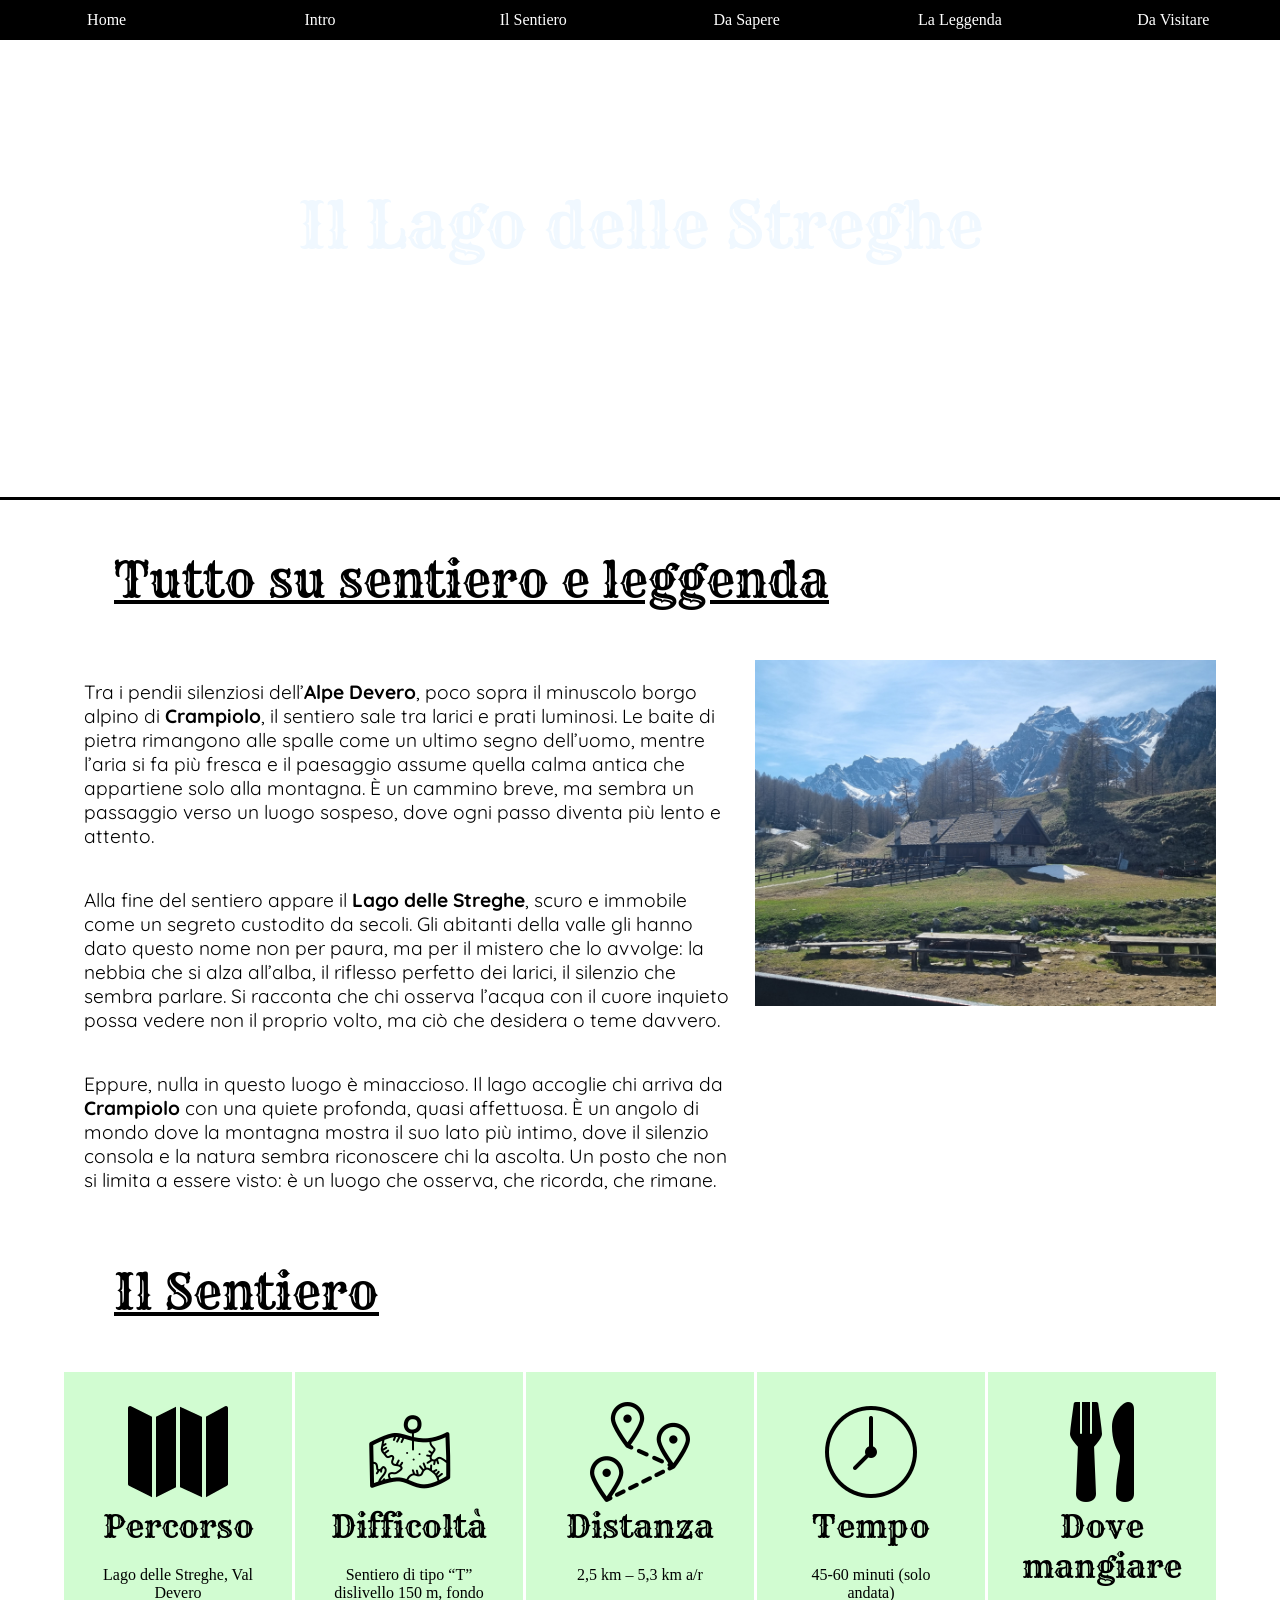
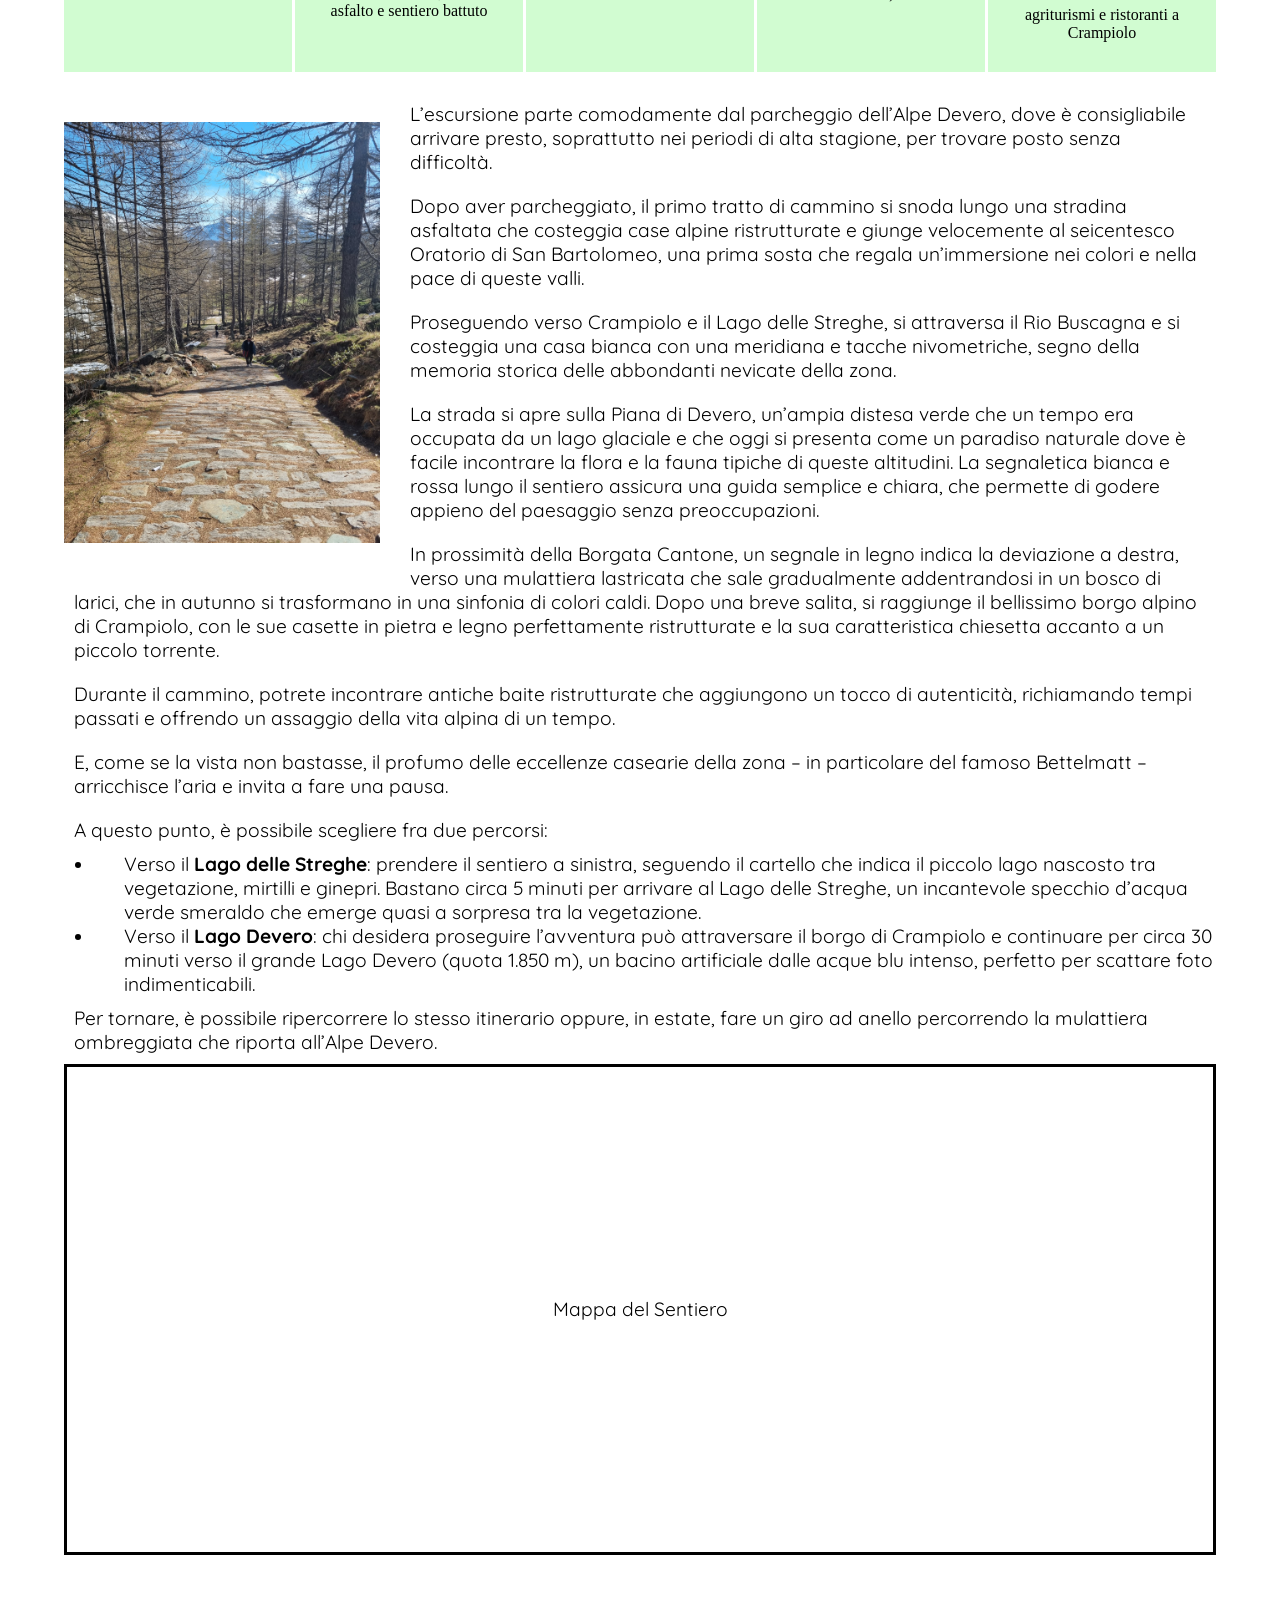
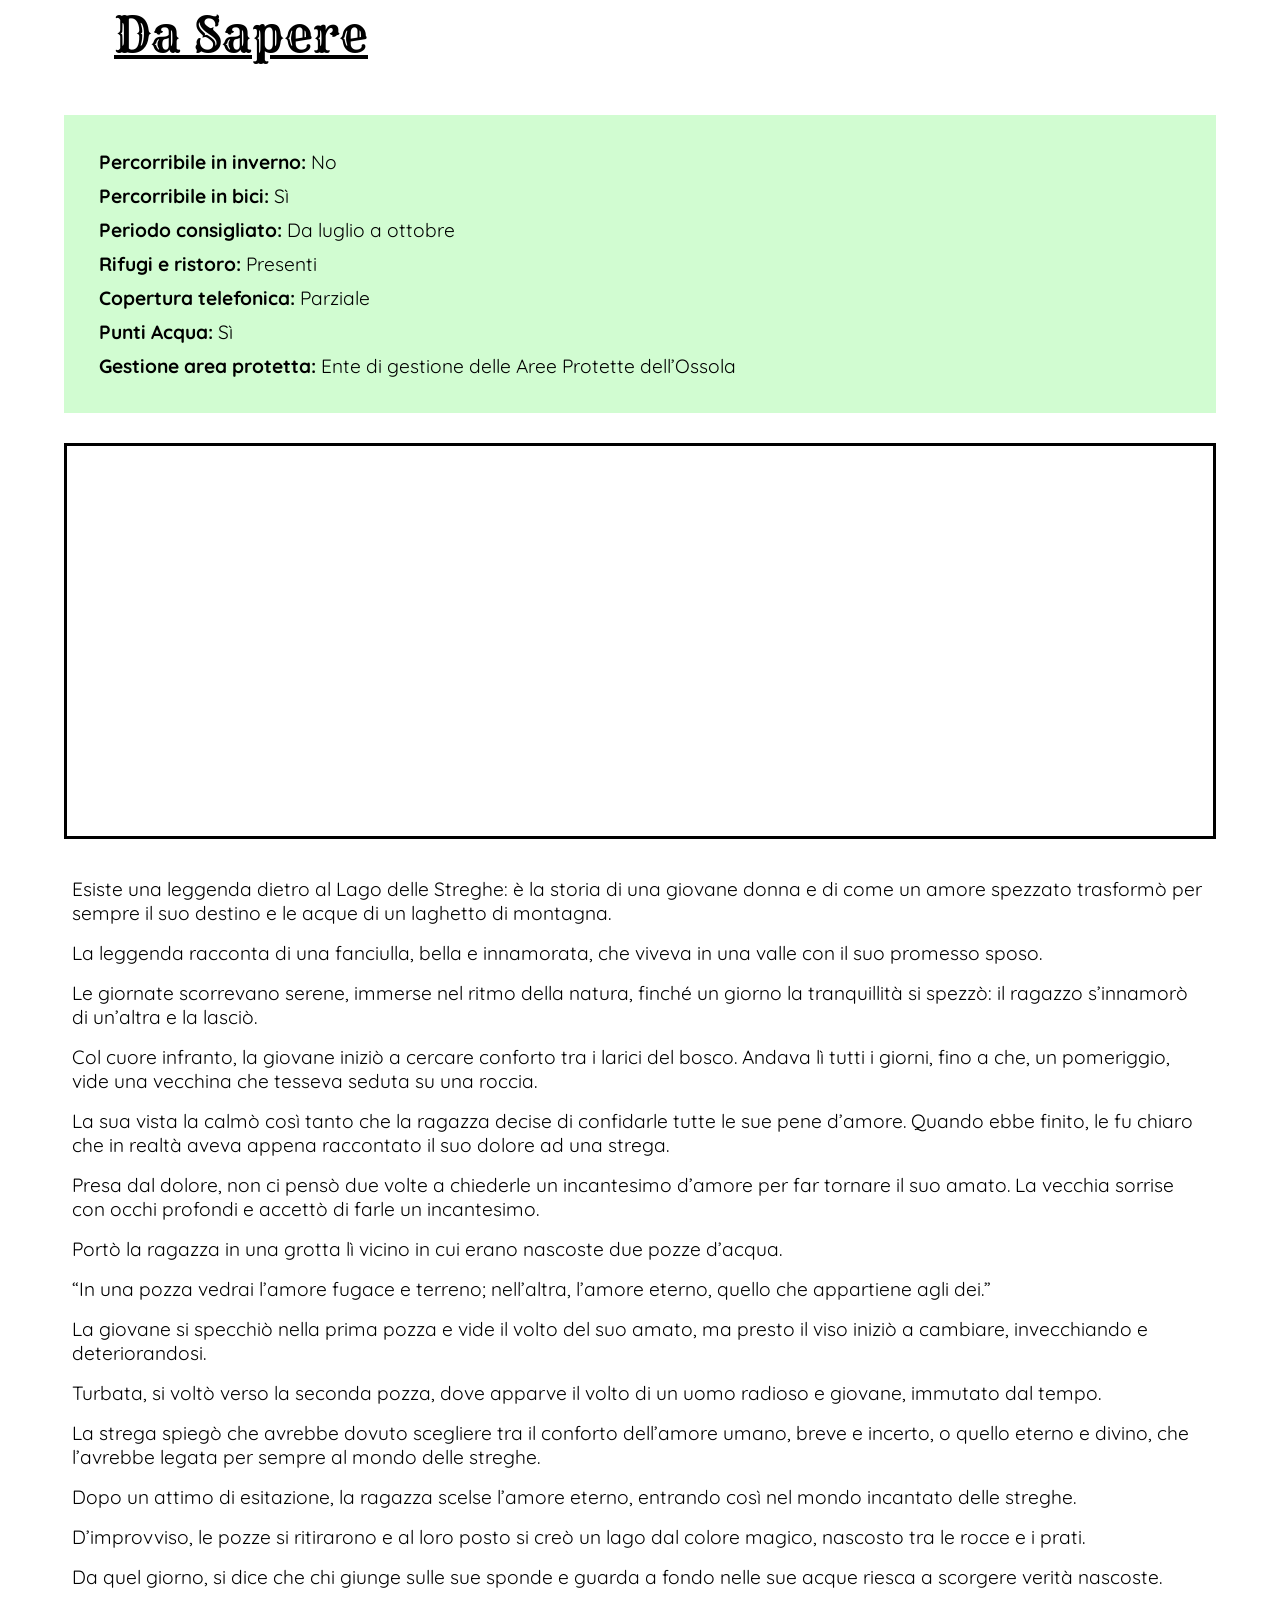
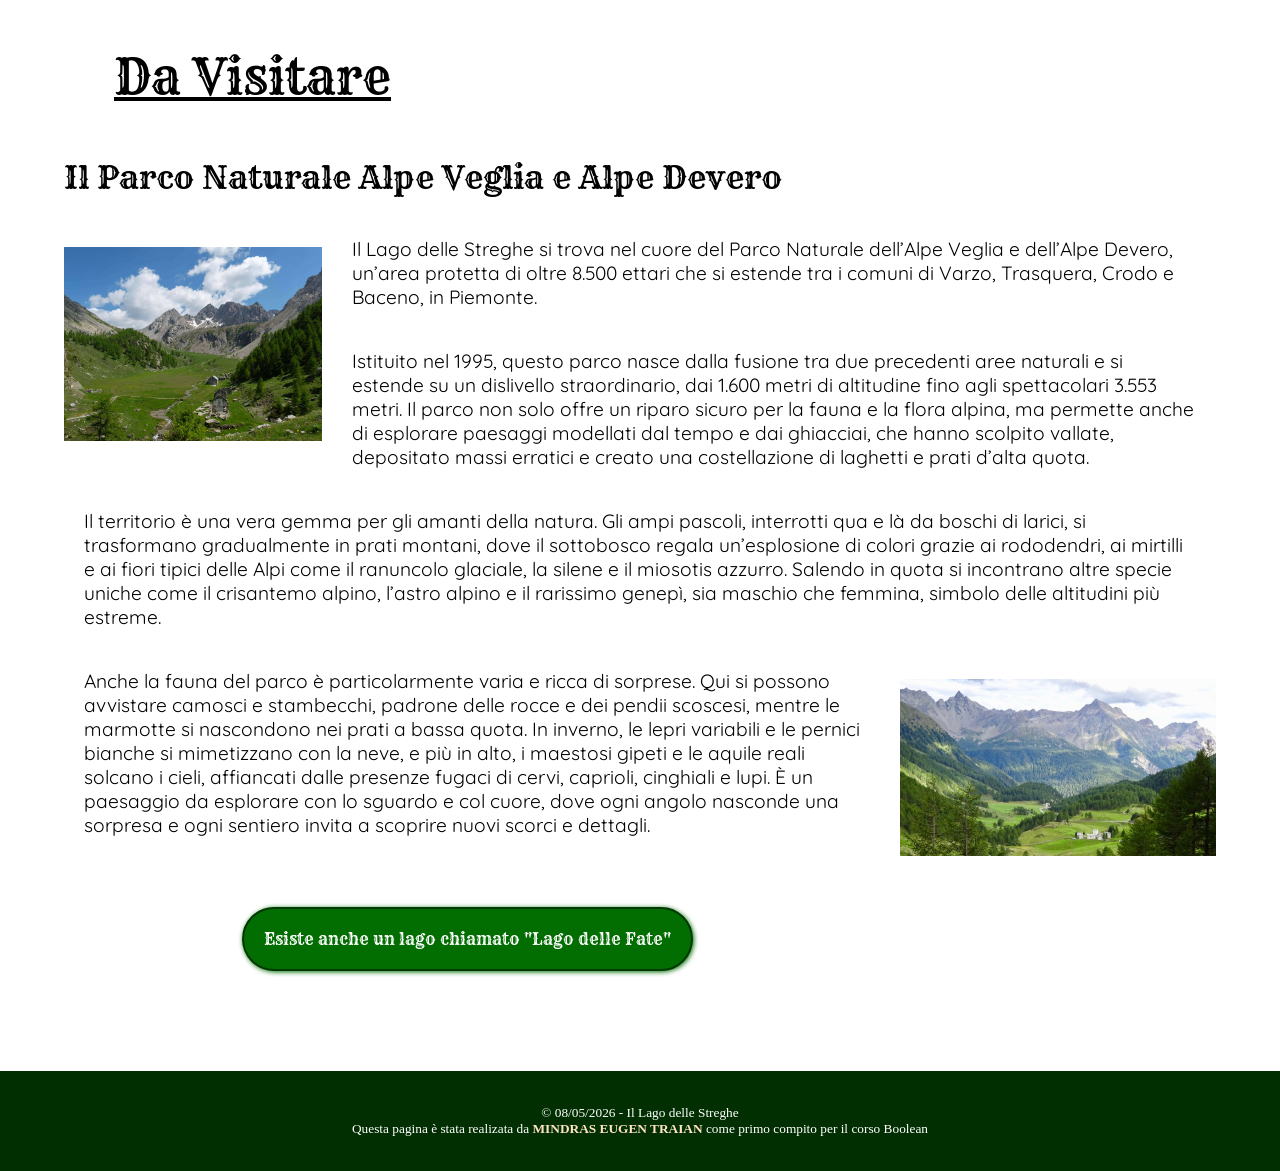
==== index.html @ 869e5468 "First.assigment.Boolean.course" ====
<!DOCTYPE html>
<html lang="en">
<head>
    <meta charset="UTF-8">
    <meta name="viewport" content="width=device-width, initial-scale=1.0">
    <meta http-equiv="X-UA-Compatible" content="IE=edge">
    <title>Il Lago delle Streghe</title>
    <link rel="stylesheet" href="./src/css/index.css">
</head>
<body>
    <header>
        <nav>
            <ul class="nav-list">
                <li><a href="#Home">Home</a></li>
                <li><a href="#Intro">Intro</a></li>
                <li><a href="#IlSentiero">Il Sentiero</a></li>
                <li><a href="#DaSapere">Da Sapere</a></li>
                <li><a href="#LaLeggenda">La Leggenda</a></li>
                <li><a href="#DaVisitare">Da Visitare</a></li>
            </ul>
        </nav>
        <article id="Home">
            <h1>Il Lago delle Streghe</h1>
        </article>
    </header>
    
    <main>

        <section id="Intro">
            <h2>Tutto su sentiero e leggenda</h2>
            <article>
                <span id="img-crampiolo">
                    <img src="./assets/img/20260426_163215.jpg" alt="Crampiolo" name="Crampiolo" class="crampiolo">
                </span>

                <p class="intro-text">
                    Tra i pendii silenziosi dell’<b>Alpe Devero</b>, poco sopra il minuscolo borgo alpino di <b>Crampiolo</b>, il sentiero sale tra larici e prati luminosi. Le baite di pietra rimangono alle spalle come un ultimo segno 
                    dell’uomo, mentre l’aria si fa più fresca e il paesaggio assume quella calma antica che appartiene solo alla 
                    montagna. È un cammino breve, ma sembra un passaggio verso un luogo sospeso, dove ogni passo diventa più lento 
                    e attento.
                </p>

                <p class="intro-text">
                    Alla fine del sentiero appare il <strong>Lago delle Streghe</strong>, scuro e immobile come un segreto custodito 
                    da secoli. Gli abitanti della valle gli hanno dato questo nome non per paura, ma per il mistero che lo avvolge: 
                    la nebbia che si alza all’alba, il riflesso perfetto dei larici, il silenzio che sembra parlare. Si racconta che 
                    chi osserva l’acqua con il cuore inquieto possa vedere non il proprio volto, ma ciò che desidera o teme davvero.
                </p>

                <p class="intro-text">
                    Eppure, nulla in questo luogo è minaccioso. Il lago accoglie chi arriva da <b>Crampiolo</b> con una quiete profonda, 
                    quasi affettuosa. È un angolo di mondo dove la montagna mostra il suo lato più intimo, dove il silenzio consola e 
                    la natura sembra riconoscere chi la ascolta. Un posto che non si limita a essere visto: è un luogo che osserva, 
                    che ricorda, che rimane.
                </p>
                
            </article>
        </section>

        <section id="IlSentiero">
            <h2>Il Sentiero</h2>
            <span id="icons">
                <div class="icons-container">
                    <img src="./assets/img/icons8-paper-map-100.png" alt="Sentiero">
                    <h3>Percorso</h3>
                    <p>Lago delle Streghe, Val Devero</p>
                </div>
                <div class="icons-container">
                    <img src="./assets/img/icons8-dist-map-100.png" alt="Sentiero">
                    <h3>Difficoltà</h3>
                    <p>Sentiero di tipo “T” dislivello 150 m, fondo asfalto e sentiero battuto</p>
                </div>
                <div class="icons-container">
                    <img src="./assets/img/icons8-distance-100.png" alt="Sentiero">
                    <h3>Distanza</h3>
                    <p>2,5 km – 5,3 km a/r</p>
                </div>
                <div class="icons-container">
                    <img src="./assets/img/icons8-clock-100.png" alt="Sentiero">
                    <h3>Tempo</h3>
                    <p>45-60 minuti (solo andata)</p>
                </div>
                <div class="icons-container">
                    <img src="./assets/img/icons8-dining-room-100.png" alt="Sentiero">
                    <h3>Dove mangiare</h3>
                    <p>agriturismi e ristoranti a Crampiolo</p>
                </div>
            </span>

            <span id="img-sentiero">
                <img src="./assets/img/20260426_165208.jpg" alt="Sentiero" name="Sentiero" class="sentiero">
            </span>

            <p class="IlSentiero-text">
                L’escursione parte comodamente dal parcheggio dell’Alpe Devero, dove è consigliabile arrivare presto,
                soprattutto nei periodi di alta stagione, per trovare posto senza difficoltà.
            </p>

            <p class="IlSentiero-text">
                Dopo aver parcheggiato, il primo tratto di cammino si snoda lungo una stradina asfaltata che costeggia
                case alpine ristrutturate e giunge velocemente al seicentesco Oratorio di San Bartolomeo, una prima sosta
                che regala un’immersione nei colori e nella pace di queste valli.
            </p>

            <p class="IlSentiero-text">
                Proseguendo verso Crampiolo e il Lago delle Streghe, si attraversa il Rio Buscagna e si costeggia una casa
                bianca con una meridiana e tacche nivometriche, segno della memoria storica delle abbondanti nevicate della zona.
            </p>

            <p class="IlSentiero-text">
                La strada si apre sulla Piana di Devero, un’ampia distesa verde che un tempo era occupata da un lago glaciale
                e che oggi si presenta come un paradiso naturale dove è facile incontrare la flora e la fauna tipiche di queste
                altitudini. La segnaletica bianca e rossa lungo il sentiero assicura una guida semplice e chiara, che permette
                di godere appieno del paesaggio senza preoccupazioni.
            </p>

            <p class="IlSentiero-text">
                In prossimità della Borgata Cantone, un segnale in legno indica la deviazione a destra, verso una mulattiera
                lastricata che sale gradualmente addentrandosi in un bosco di larici, che in autunno si trasformano in una
                sinfonia di colori caldi. Dopo una breve salita, si raggiunge il bellissimo borgo alpino di Crampiolo, con le
                sue casette in pietra e legno perfettamente ristrutturate e la sua caratteristica chiesetta accanto a un piccolo
                torrente.
            </p>

            <p class="IlSentiero-text">
                Durante il cammino, potrete incontrare antiche baite ristrutturate che aggiungono un tocco di autenticità,
                richiamando tempi passati e offrendo un assaggio della vita alpina di un tempo.
            </p>

            <p class="IlSentiero-text">
                E, come se la vista non bastasse, il profumo delle eccellenze casearie della zona – in particolare del famoso
                Bettelmatt – arricchisce l’aria e invita a fare una pausa.
            </p>

            <p class="IlSentiero-text">
                A questo punto, è possibile scegliere fra due percorsi:
            </p>

            <ul class="direction">
                <li class="direction">Verso il <strong>Lago delle Streghe</strong>: prendere il sentiero a sinistra, seguendo il cartello che indica il piccolo lago nascosto tra vegetazione, mirtilli e ginepri. Bastano circa 5 minuti per arrivare al Lago delle Streghe, un incantevole specchio d’acqua verde smeraldo che emerge quasi a sorpresa tra la vegetazione.</li>
                <li class="direction">Verso il <strong>Lago Devero</strong>: chi desidera proseguire l’avventura può attraversare il borgo di Crampiolo e continuare per circa 30 minuti verso il grande Lago Devero (quota 1.850 m), un bacino artificiale dalle acque blu intenso, perfetto per scattare foto indimenticabili.</li>
            </ul>

            <p class="IlSentiero-text">
                Per tornare, è possibile ripercorrere lo stesso itinerario oppure, in estate, fare un giro ad anello percorrendo la mulattiera ombreggiata che riporta all’Alpe Devero.
            </p>

            <article id="mappa-sentiero">
                <p class="mappa__sentiero">Mappa del Sentiero</p>
            </article>

        </section>

        <section id="DaSapere">
            <h2>Da Sapere</h2>
            <span class="DaSapere">
                <ul class="DaSapere-list">
                    <li class="DaSapere-item"><b>Percorribile in inverno:</b> No</li>
                    <li class="DaSapere-item"><b>Percorribile in bici:</b> Sì</li>
                    <li class="DaSapere-item"><b>Periodo consigliato:</b> Da luglio a ottobre</li>
                    <li class="DaSapere-item"><b>Rifugi e ristoro:</b> Presenti </li>
                    <li class="DaSapere-item"><b>Copertura telefonica:</b> Parziale</li>
                    <li class="DaSapere-item"><b>Punti Acqua:</b> Sì</li>
                    <li class="DaSapere-item"><b>Gestione area protetta:</b> Ente di gestione delle Aree Protette dell’Ossola</li>
                </ul>
            </span>
        </section>

        <section id="LaLeggenda">
            <h2 class="LaLeggenda">La Leggenda del Lago delle Streghe</h2>
        </section>

        <section class="LaLeggenda-text">
            <p class="LaLeggenda-text">
                Esiste una leggenda dietro al Lago delle Streghe: è la storia di una giovane donna e di come un amore spezzato trasformò per sempre il suo destino e le acque di un laghetto di montagna.
            </p>
            <p class="LaLeggenda-text">
                La leggenda racconta di una fanciulla, bella e innamorata, che viveva in una valle con il suo promesso sposo.
            </p>
            <p class="LaLeggenda-text">
                Le giornate scorrevano serene, immerse nel ritmo della natura, finché un giorno la tranquillità si spezzò: il ragazzo s’innamorò di un’altra e la lasciò.
            </p>
            <p class="LaLeggenda-text">
                Col cuore infranto, la giovane iniziò a cercare conforto tra i larici del bosco. Andava lì tutti i giorni, fino a che, un pomeriggio, vide una vecchina che tesseva seduta su una roccia.
            </p>
            <p class="LaLeggenda-text">
                La sua vista la calmò così tanto che la ragazza decise di confidarle tutte le sue pene d’amore. Quando ebbe finito, le fu chiaro che in realtà aveva appena raccontato il suo dolore ad una strega.
            </p>
            <p class="LaLeggenda-text">
                Presa dal dolore, non ci pensò due volte a chiederle un incantesimo d’amore per far tornare il suo amato. La vecchia sorrise con occhi profondi e accettò di farle un incantesimo.
            </p>
            <p class="LaLeggenda-text">
                Portò la ragazza in una grotta lì vicino in cui erano nascoste due pozze d’acqua.
            </p>
            <p class="LaLeggenda-text">
                “In una pozza vedrai l’amore fugace e terreno; nell’altra, l’amore eterno, quello che appartiene agli dei.”

            </p>
            <p class="LaLeggenda-text">
                La giovane si specchiò nella prima pozza e vide il volto del suo amato, ma presto il viso iniziò a cambiare, invecchiando e deteriorandosi.
            </p>
            <p class="LaLeggenda-text">
                Turbata, si voltò verso la seconda pozza, dove apparve il volto di un uomo radioso e giovane, immutato dal tempo.
            </p>
            <p class="LaLeggenda-text">
                La strega spiegò che avrebbe dovuto scegliere tra il conforto dell’amore umano, breve e incerto, o quello eterno e divino, che l’avrebbe legata per sempre al mondo delle streghe.
            </p>
            <p class="LaLeggenda-text">
                Dopo un attimo di esitazione, la ragazza scelse l’amore eterno, entrando così nel mondo incantato delle streghe.
            </p>
            <p class="LaLeggenda-text">
                D’improvviso, le pozze si ritirarono e al loro posto si creò un lago dal colore magico, nascosto tra le rocce e i prati.
            </p>
            <p class="LaLeggenda-text">
                Da quel giorno, si dice che chi giunge sulle sue sponde e guarda a fondo nelle sue acque riesca a scorgere verità nascoste.
            </p>
        </section>

        <section id="DaVisitare">
            <h2>Da Visitare</h2>
            <h3>Il Parco Naturale Alpe Veglia e Alpe Devero</h3>
            <span  id="img-PNAV">
                <img src="./assets/img/CDJ-Valle-Maira-2024_Photo-Etape5-1-uai-1706x1280.jpg" alt="Parco Naturale Alpe Veglia" class="alpeveglia">
            </span>
            <p class="DaVisitare-text">
                Il Lago delle Streghe si trova nel cuore del Parco Naturale dell’Alpe Veglia e dell’Alpe Devero, un’area protetta di oltre 8.500 ettari che si estende tra i comuni di Varzo, Trasquera, Crodo e Baceno, in Piemonte. 
            </p>
            <p class="DaVisitare-text">
                Istituito nel 1995, questo parco nasce dalla fusione tra due precedenti aree naturali e si estende su un dislivello straordinario, dai 1.600 metri di altitudine fino agli spettacolari 3.553 metri. Il parco non solo offre un riparo sicuro per la fauna e la flora alpina, ma permette anche di esplorare paesaggi modellati dal tempo e dai ghiacciai, che hanno scolpito vallate, depositato massi erratici e creato una costellazione di laghetti e prati d’alta quota.
            </p>
            <p class="DaVisitare-text">
                Il territorio è una vera gemma per gli amanti della natura. Gli ampi pascoli, interrotti qua e là da boschi di larici, si trasformano gradualmente in prati montani, dove il sottobosco regala un’esplosione di colori grazie ai rododendri, ai mirtilli e ai fiori tipici delle Alpi come il ranuncolo glaciale, la silene e il miosotis azzurro. Salendo in quota si incontrano altre specie uniche come il crisantemo alpino, l’astro alpino e il rarissimo genepì, sia maschio che femmina, simbolo delle altitudini più estreme.
            </p>
            
            <span  id="img-PNAD">
                <img src="./assets/img/screenshot-2024-04-17-alle-17.58.29.png" alt="Parco Naturale Alpe Devero" class="alpedevero">
            </span>
            

            <p class="DaVisitare-text">
                Anche la fauna del parco è particolarmente varia e ricca di sorprese. Qui si possono avvistare camosci e stambecchi, padrone delle rocce e dei pendii scoscesi, mentre le marmotte si nascondono nei prati a bassa quota. In inverno, le lepri variabili e le pernici bianche si mimetizzano con la neve, e più in alto, i maestosi gipeti e le aquile reali solcano i cieli, affiancati dalle presenze fugaci di cervi, caprioli, cinghiali e lupi. È un paesaggio da esplorare con lo sguardo e col cuore, dove ogni angolo nasconde una sorpresa e ogni sentiero invita a scoprire nuovi scorci e dettagli.
            </p>

        </section>

        <article id="lagodellefate">
            <a href="./src/html/LagodelleFate.html" class="link_lagodellefate">Esiste anche un lago chiamato "Lago delle Fate"</a>
        </article>

    </main>

    <footer>
        <small>
            <p>© 08/05/2026 - Il Lago delle Streghe</p>
            <p>Questa pagina è stata realizata da <name>MINDRAS EUGEN TRAIAN</name> come primo compito per il corso Boolean</p>
        </small>
    </footer>

</body>
</html>
---- src/css/index.css ----
@charset "UTF-8";

@import url('https://fonts.googleapis.com/css2?family=Quicksand&family=Rye&family=Vollkorn:ital@0;1&display=swap');


*{
    box-sizing: border-box;
    margin:0;
    padding:0;
}



/* HEADER */


header{
    width: 100%;
    height: 500px;
    background-image: url("https://img.fotocommunity.com/alpe-devero-il-lago-delle-streghe-65bb159e-7246-434e-b939-e069057396de.jpg?height=1080");
    background-size: cover;
    background-repeat: no-repeat;
    background-position: 0px -400px;
    background-attachment: fixed;
    border-bottom: 3px solid black;
}

nav{
    position: fixed;
    top:0;
    left:0;
    width:100%;
    padding: 0px;
    margin: 0;
    display: flex;
    align-items: center;
    justify-content:space-around;
}

.nav-list{
    display: flex;
    list-style: none;
    margin: 0;
    padding: 0;
    width: 100%;
}

nav .nav-list li{
    flex: 1 1 0%;
}

nav .nav-list li a{
    display: block;
    background-color: black;
    text-decoration: none;
    color: white;
    display: flex;
    align-items: center;
    justify-content: center;
    height: 40px;
}

h1{
    text-align:center;
    color:aliceblue;
    line-height: 450px;
    font-family: rye, cursive;
    font-size: 4em;
    font-weight: 400;
}

/* MAIN */

main{
    width: 90%;
    text-align:center;
    margin: 0 auto;
}

h2{
    padding: 50px;
    font-family: rye, cursive;
    font-size:3em;
    font-weight: 400;
    text-decoration: underline;
    text-align: left;
}

#img-crampiolo{
    width: 40%;
    float: right;
}

.crampiolo{
    width: 100%;
    height: auto;
}

.intro-text{
    width: 60%;
    text-align: left;
    font-family: quicksand, sans-serif;
    font-size: 1.2em;
    padding: 20px;
}

span#icons{
    padding-bottom: 20px;
    display: flex;
    justify-content: space-around;
    gap: 3px;
}

.icons-container{
    margin: 0;
    padding: 30px;
    flex: 1 1 0%;
    background-color:rgba(163, 248, 163, 0.493);
}

span#icons .icons-container h3{
    text-align: center;
}

.IlSentiero-text{
    text-align: left;
    font-family: quicksand, sans-serif;
    font-size: 1.2em;
    padding: 10px;
}

span#img-sentiero{
    width: 30%;
    margin: 0;
    padding:30px;
    padding-left: 0;
    float: left;
}

img.sentiero{
    width: 100%;
    height: auto;
}

.direction{
    text-align: left;
    font-family: quicksand, sans-serif;
    font-size: 1.2rem;
    padding-left: 30px;
}



article#mappa-sentiero{
    margin: 0;
    padding: 0;
    background-image: url("../../assets/img/sentiero-lago1536x695.jpg");
    padding:20% 0;
    background-size: contain;
    background-repeat: no-repeat;
    background-position: center;
    background-attachment: fixed;
    border: 3px solid black;
}

p.mappa__sentiero{
    display:flex;
    justify-content: center;
    font-family: quicksand, sans-serif;
    font-size: 1.2em;
    margin: 0;
    padding: 0;
}

section#DaSapere span ul{
    padding: 30px;
    text-align: left;
    font-family: quicksand, sans-serif;
    font-size: 1.2em;
    text-decoration: none;
    background-color:rgba(163, 248, 163, 0.493);
}

li.DaSapere-item{
    text-decoration: none;
    list-style: none;
    padding: 5px;
}

section#LaLeggenda{
    background-image: url("https://archaeus.it/wp-content/uploads/2023/09/Strega-di-Bell.jpg");
    padding:10% 0;
    background-size: contain;
    background-repeat: no-repeat;
    background-position: center;
    background-attachment: fixed;
    border: 3px solid black;
    margin-top: 30px;
    margin-bottom: 30px;
}

h2.LaLeggenda{
    text-align: center;
    color: white;
    font-family: rye, cursive;
    font-size: 3em;
    font-weight: 400;
}

p.LaLeggenda-text{
    text-align: left;
    font-family: quicksand, sans-serif;
    font-size: 1.2em;
    padding: 8px;
}

h3{
    text-align: left;
    color: black;
    font-family: rye, cursive;
    font-size: 2em;
    font-weight: 400;
    padding-bottom: 20px;
}

#img-PNAV{
    width: 25%;
    float: left;
    padding: 30px;
    padding-left: 0;
}

.alpeveglia{
    width: 100%;
    height: auto;
}

#img-PNAD{
    width: 30%;
    float: right;
    padding: 30px;
    padding-right: 0;
}

.alpedevero{
    width: 100%;
    height: auto;
}

.DaVisitare-text{
    text-align: left;
    font-family: quicksand, sans-serif;
    font-size: 1.2em;
    padding: 20px;
}

a.link_lagodellefate{
    text-decoration: none;
    color: white;
    border: 2px solid rgb(2, 57, 2);
    padding: 20px;
    background-color:rgb(2, 110, 2); 
    border-radius: 999999px;
    font-family: rye, cursive;
    font-size: 1em;
    box-shadow: 1px 1px 5px rgb(2, 110, 2);
}

#lagodellefate{
    display: flex;
    justify-content: center;
    padding: 50px 0 100px 0;
}


/* FOOTER */

footer{
    text-align: center;
    display: flex;
    align-items: center;
    justify-content: center;
    width:100%;
    height: 100px;
    background-color: rgb(1, 47, 1);
    color: white;
}

name{
    font-weight: bold;
    color:bisque;
}
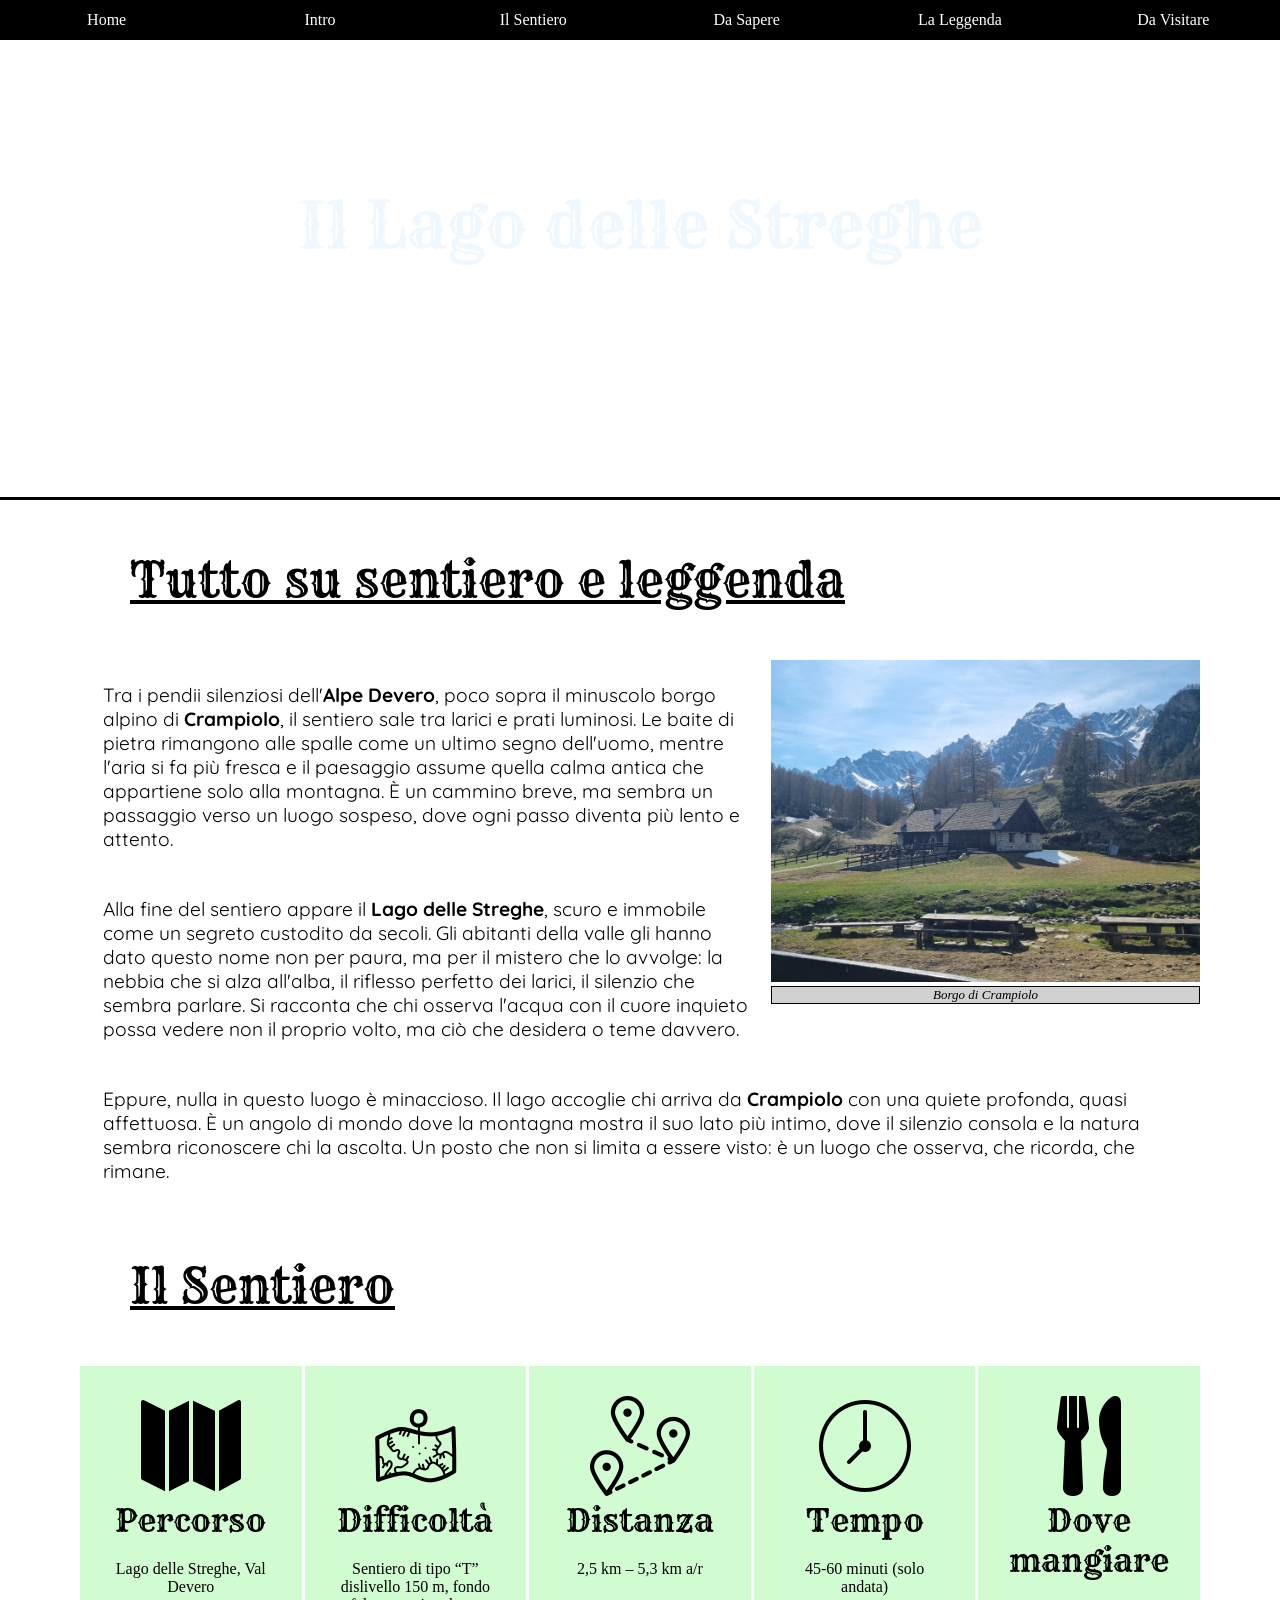
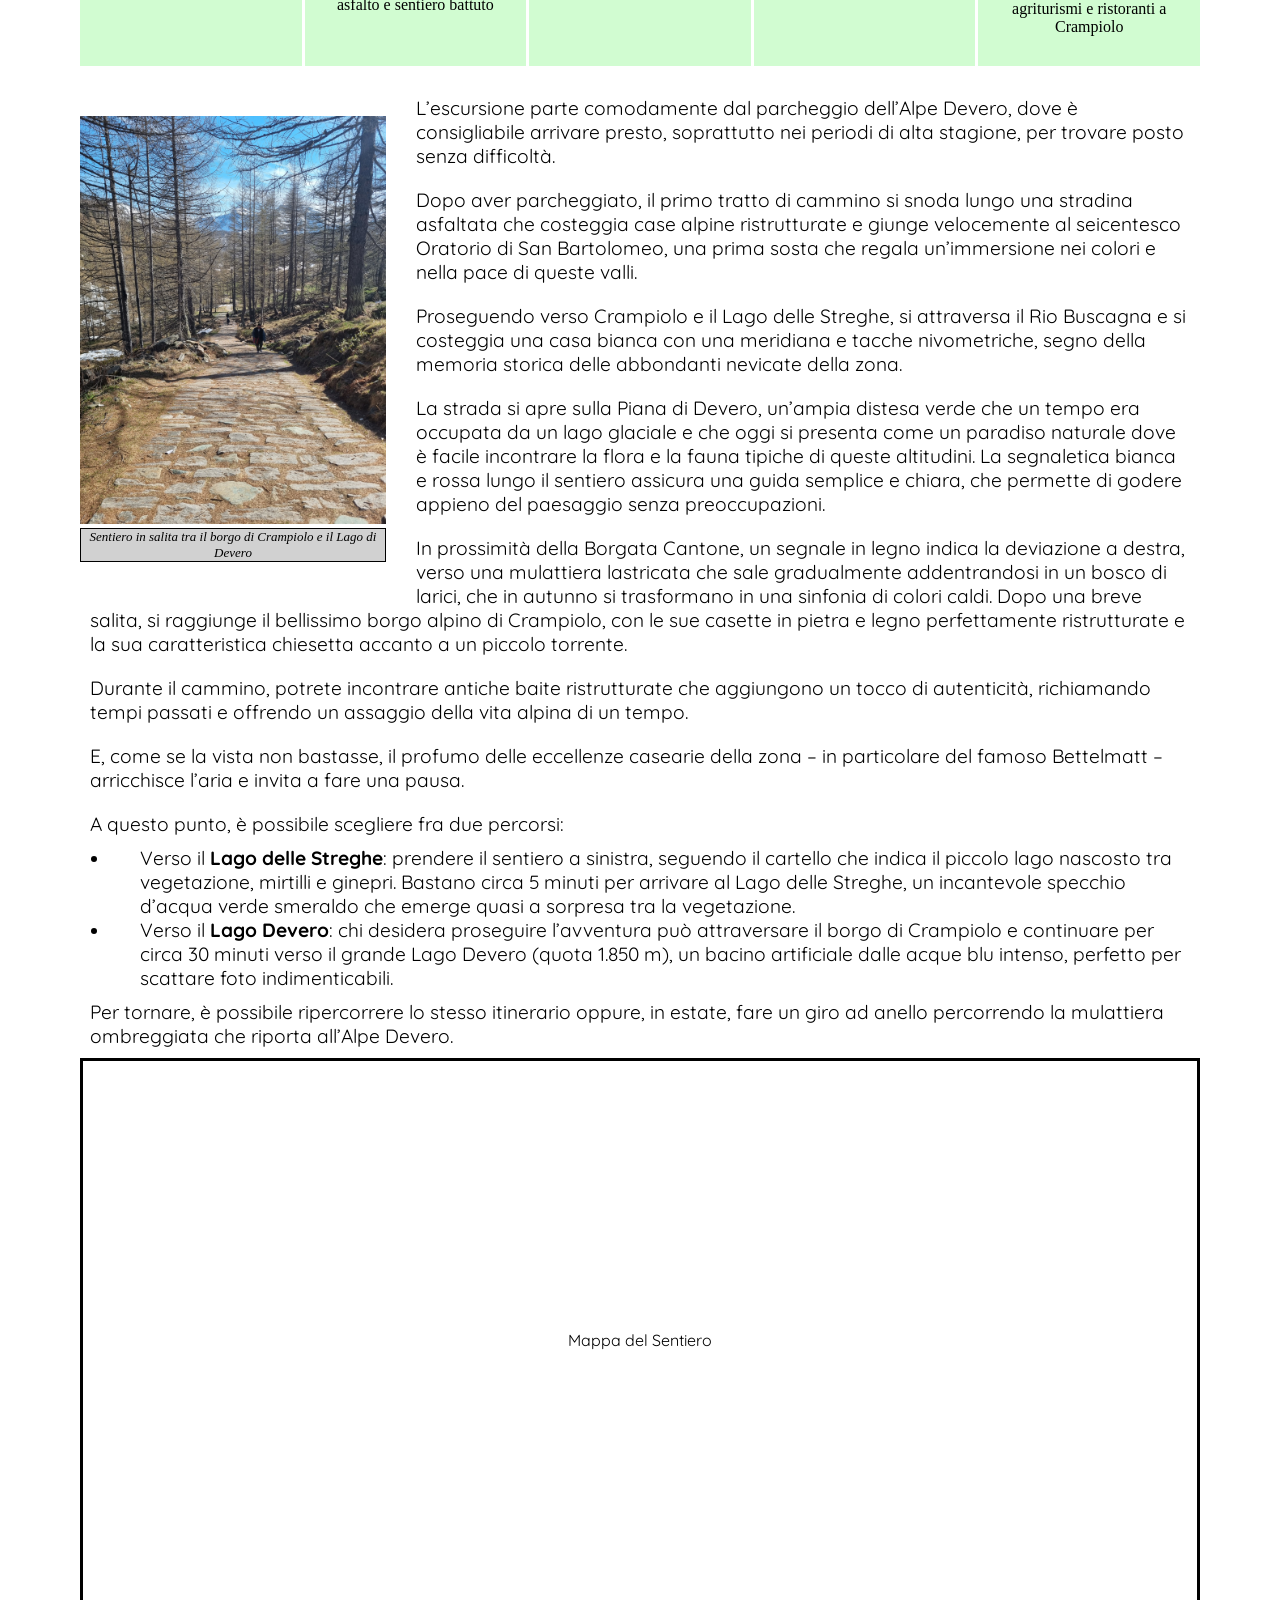
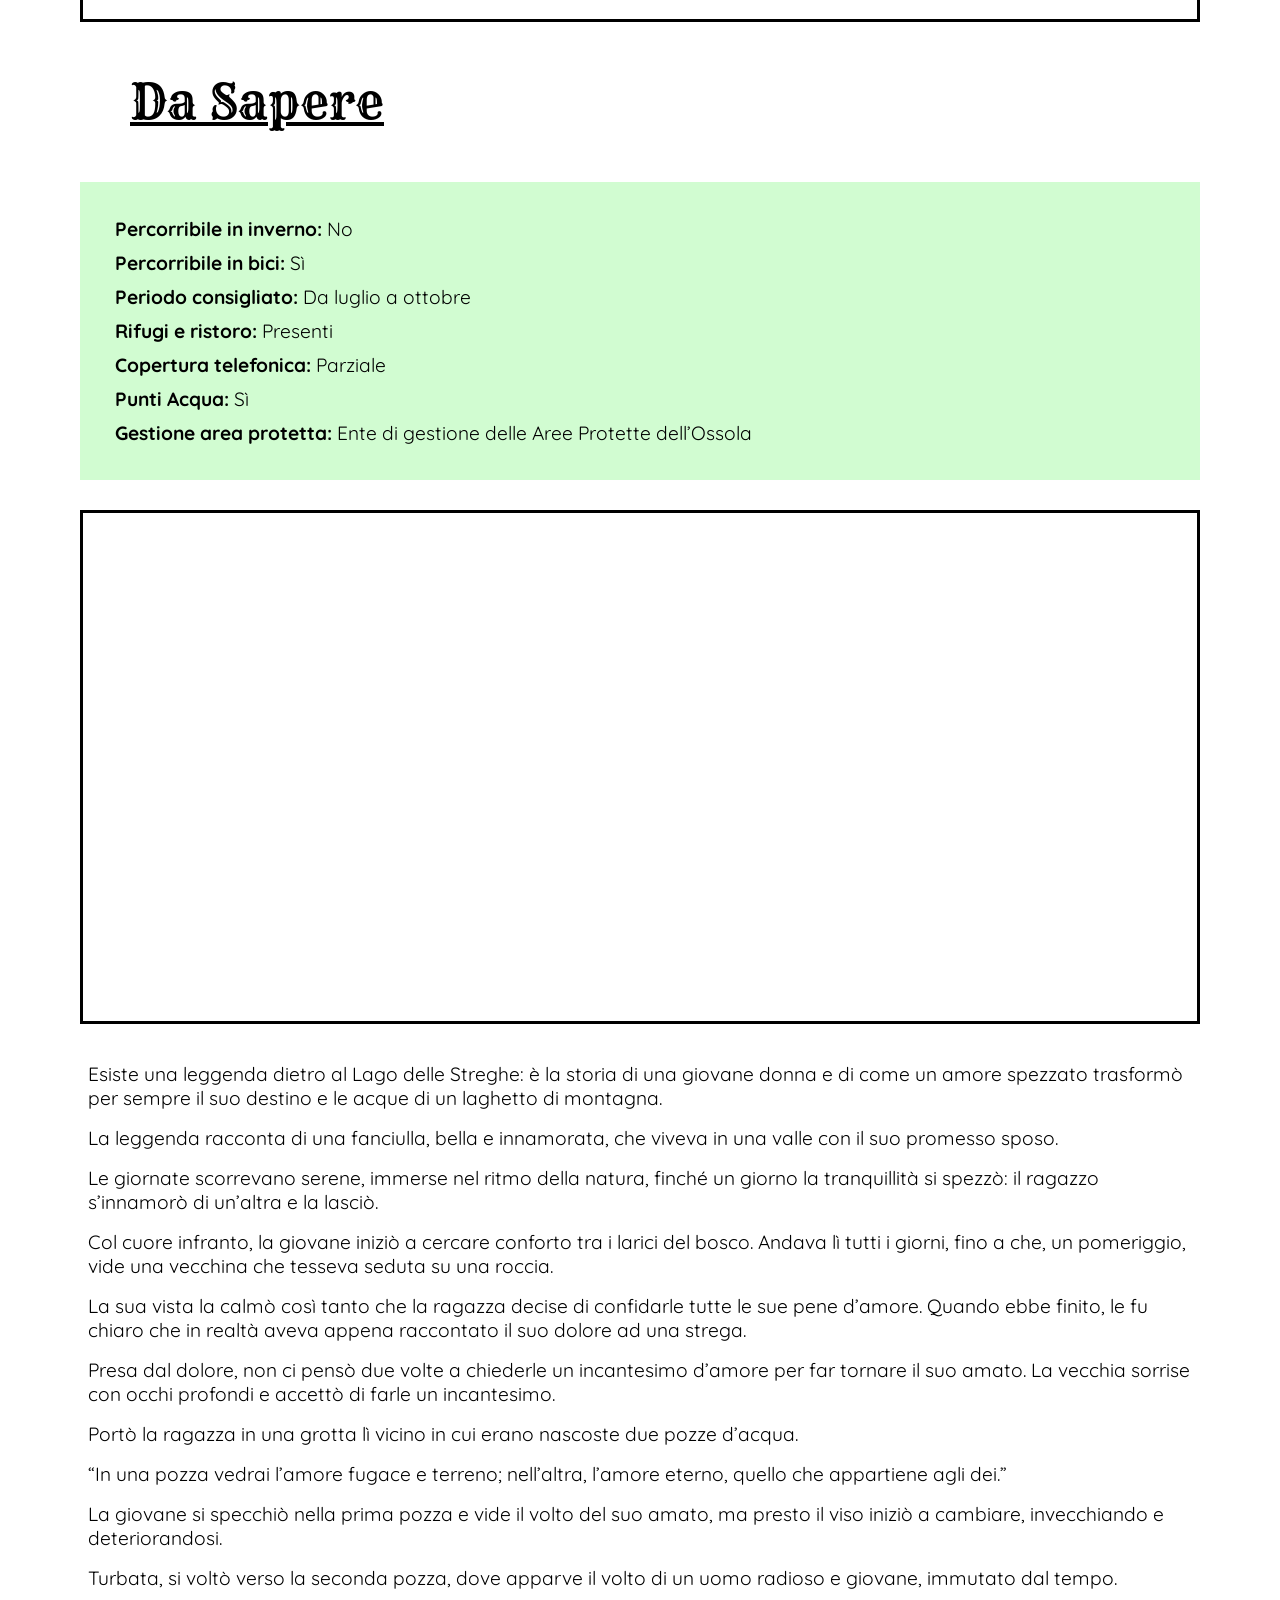
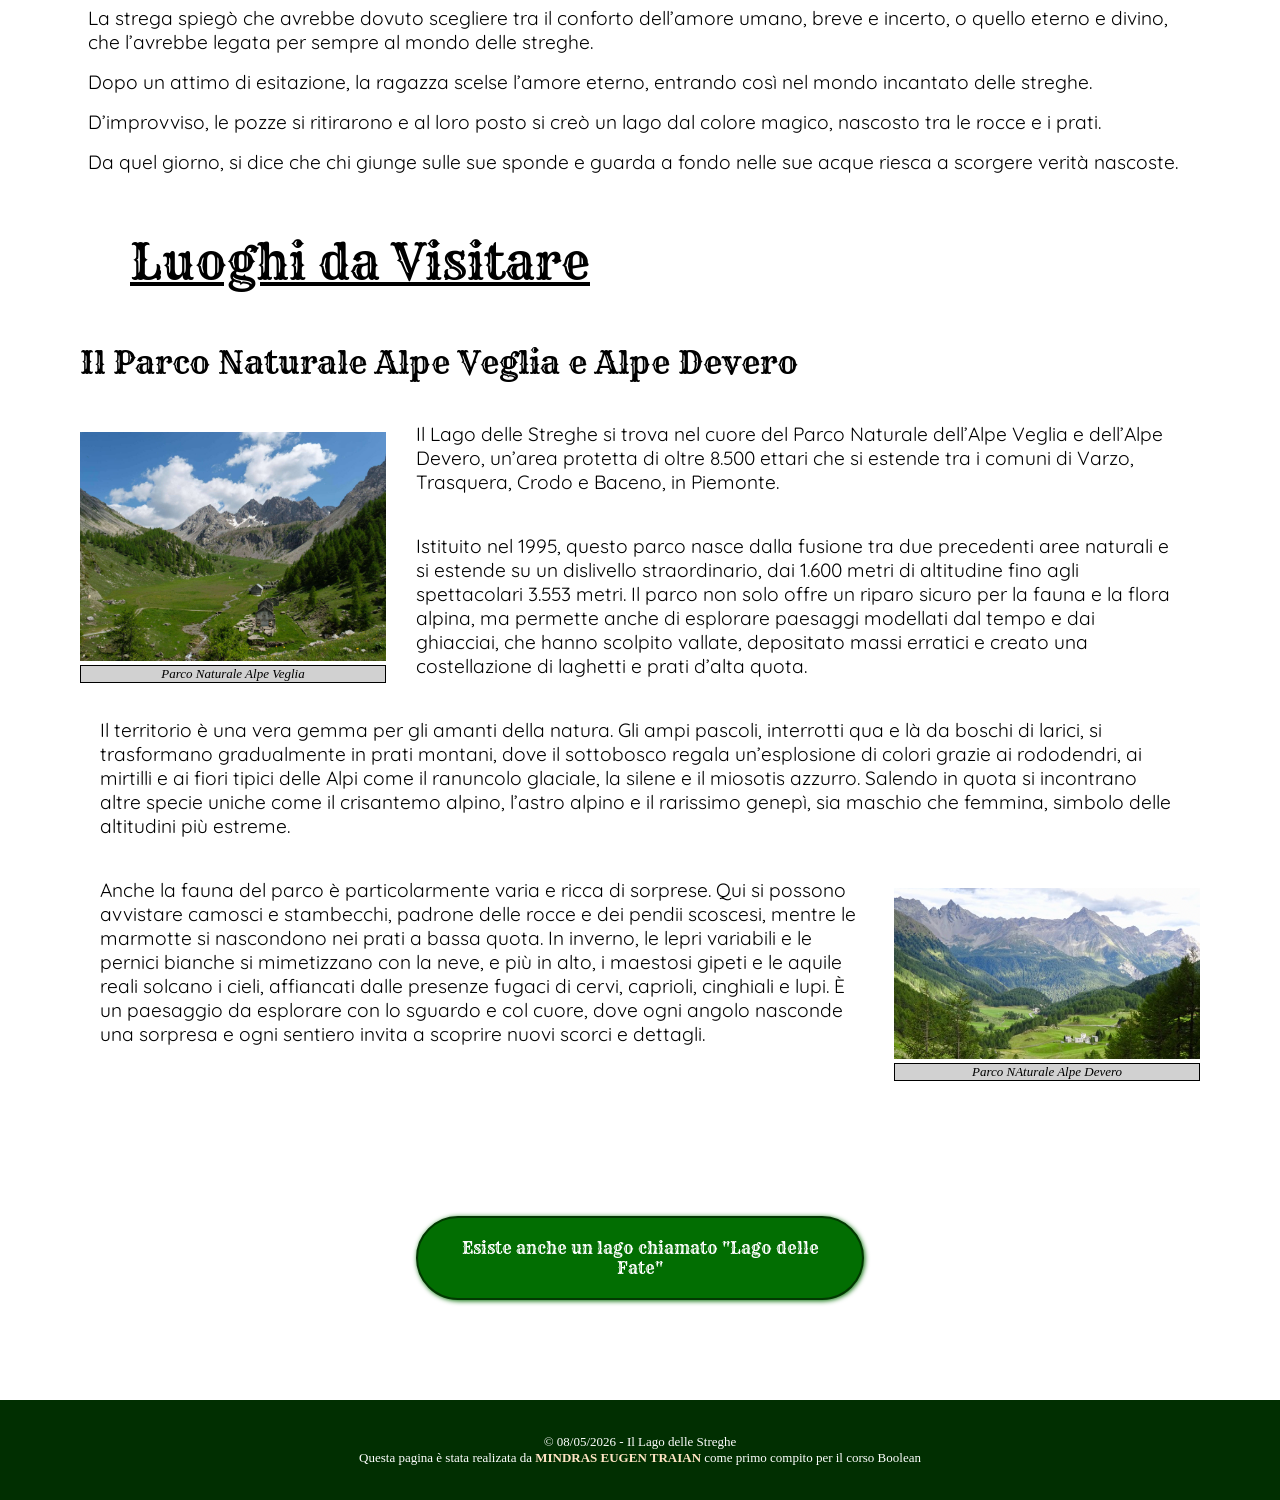
==== commit 947fbb90: "modified: HTML+CSS stucture and layout" ====
--- a/index.html
+++ b/index.html
@@ -4,6 +4,12 @@
     <meta charset="UTF-8">
     <meta name="viewport" content="width=device-width, initial-scale=1.0">
     <meta http-equiv="X-UA-Compatible" content="IE=edge">
+    <meta name="description" content="Guida completa al Lago delle Streghe e al Lago delle Fate: sentieri, leggende, natura e percorsi nelle Alpi piemontesi.">
+    <meta name="keywords" content="Lago delle Streghe, Lago delle Fate, Alpe Devero, trekking Piemonte, leggende alpine">
+    <meta name="author" content="Mindras Eugen Traian">
+
+
+
     <title>Il Lago delle Streghe</title>
     <link rel="stylesheet" href="./src/css/index.css">
 </head>
@@ -19,23 +25,21 @@
                 <li><a href="#DaVisitare">Da Visitare</a></li>
             </ul>
         </nav>
-        <article id="Home">
-            <h1>Il Lago delle Streghe</h1>
-        </article>
+        <h1 id="Home">Il Lago delle Streghe</h1>
     </header>
     
     <main>
 
         <section id="Intro">
             <h2>Tutto su sentiero e leggenda</h2>
-            <article>
-                <span id="img-crampiolo">
-                    <img src="./assets/img/20260426_163215.jpg" alt="Crampiolo" name="Crampiolo" class="crampiolo">
-                </span>
+                <figure id="img-crampiolo">
+                    <img src="./assets/img/20260426_163215.jpg" alt="Crampiolo, piccolo borgo alpino della Val Devero" title="Crampiolo" class="crampiolo">
+                    <figcaption>Borgo di Crampiolo</figcaption>
+                </figure>
 
                 <p class="intro-text">
-                    Tra i pendii silenziosi dell’<b>Alpe Devero</b>, poco sopra il minuscolo borgo alpino di <b>Crampiolo</b>, il sentiero sale tra larici e prati luminosi. Le baite di pietra rimangono alle spalle come un ultimo segno 
-                    dell’uomo, mentre l’aria si fa più fresca e il paesaggio assume quella calma antica che appartiene solo alla 
+                    Tra i pendii silenziosi dell'<strong>Alpe Devero</strong>, poco sopra il minuscolo borgo alpino di <strong>Crampiolo</strong>, il sentiero sale tra larici e prati luminosi. Le baite di pietra rimangono alle spalle come un ultimo segno 
+                    dell'uomo, mentre l'aria si fa più fresca e il paesaggio assume quella calma antica che appartiene solo alla 
                     montagna. È un cammino breve, ma sembra un passaggio verso un luogo sospeso, dove ogni passo diventa più lento 
                     e attento.
                 </p>
@@ -43,53 +47,52 @@
                 <p class="intro-text">
                     Alla fine del sentiero appare il <strong>Lago delle Streghe</strong>, scuro e immobile come un segreto custodito 
                     da secoli. Gli abitanti della valle gli hanno dato questo nome non per paura, ma per il mistero che lo avvolge: 
-                    la nebbia che si alza all’alba, il riflesso perfetto dei larici, il silenzio che sembra parlare. Si racconta che 
-                    chi osserva l’acqua con il cuore inquieto possa vedere non il proprio volto, ma ciò che desidera o teme davvero.
+                    la nebbia che si alza all'alba, il riflesso perfetto dei larici, il silenzio che sembra parlare. Si racconta che 
+                    chi osserva l'acqua con il cuore inquieto possa vedere non il proprio volto, ma ciò che desidera o teme davvero.
                 </p>
 
                 <p class="intro-text">
-                    Eppure, nulla in questo luogo è minaccioso. Il lago accoglie chi arriva da <b>Crampiolo</b> con una quiete profonda, 
+                    Eppure, nulla in questo luogo è minaccioso. Il lago accoglie chi arriva da <strong>Crampiolo</strong> con una quiete profonda, 
                     quasi affettuosa. È un angolo di mondo dove la montagna mostra il suo lato più intimo, dove il silenzio consola e 
                     la natura sembra riconoscere chi la ascolta. Un posto che non si limita a essere visto: è un luogo che osserva, 
                     che ricorda, che rimane.
                 </p>
-                
-            </article>
         </section>
 
         <section id="IlSentiero">
             <h2>Il Sentiero</h2>
-            <span id="icons">
-                <div class="icons-container">
-                    <img src="./assets/img/icons8-paper-map-100.png" alt="Sentiero">
+            <div id="icons">
+                <div class="icons-container">
+                    <img src="./assets/img/icons8-paper-map-100.png" alt="Piccola mappa del sentiero" title="Sentiero">
                     <h3>Percorso</h3>
                     <p>Lago delle Streghe, Val Devero</p>
                 </div>
                 <div class="icons-container">
-                    <img src="./assets/img/icons8-dist-map-100.png" alt="Sentiero">
+                    <img src="./assets/img/icons8-dist-map-100.png" alt="piccola mappa che mostra il dislivello del sentiero" title="Sentiero">
                     <h3>Difficoltà</h3>
                     <p>Sentiero di tipo “T” dislivello 150 m, fondo asfalto e sentiero battuto</p>
                 </div>
                 <div class="icons-container">
-                    <img src="./assets/img/icons8-distance-100.png" alt="Sentiero">
+                    <img src="./assets/img/icons8-distance-100.png" alt="dei localizzatori che indicano la distanza tra vari punti del sentiero" title="Sentiero">
                     <h3>Distanza</h3>
                     <p>2,5 km – 5,3 km a/r</p>
                 </div>
                 <div class="icons-container">
-                    <img src="./assets/img/icons8-clock-100.png" alt="Sentiero">
+                    <img src="./assets/img/icons8-clock-100.png" alt="Orologio che indica il tempo necessario per percorrere il sentiero" title="Sentiero">
                     <h3>Tempo</h3>
                     <p>45-60 minuti (solo andata)</p>
                 </div>
                 <div class="icons-container">
-                    <img src="./assets/img/icons8-dining-room-100.png" alt="Sentiero">
+                    <img src="./assets/img/icons8-dining-room-100.png" alt="Icona di un piatto e posate che indica la presenza di ristoranti lungo il sentiero" title="Sentiero">
                     <h3>Dove mangiare</h3>
                     <p>agriturismi e ristoranti a Crampiolo</p>
                 </div>
-            </span>
-
-            <span id="img-sentiero">
-                <img src="./assets/img/20260426_165208.jpg" alt="Sentiero" name="Sentiero" class="sentiero">
-            </span>
+            </div>
+
+            <figure id="img-sentiero">
+                <img src="./assets/img/20260426_165208.jpg" alt="Sentiero in salita tra il borgo di Crampiolo e il Lago di Devero" title="Sentiero" class="sentiero">
+                <figcaption>Sentiero in salita tra il borgo di Crampiolo e il Lago di Devero</figcaption>
+            </figure>
 
             <p class="IlSentiero-text">
                 L’escursione parte comodamente dal parcheggio dell’Alpe Devero, dove è consigliabile arrivare presto,
@@ -145,32 +148,27 @@
                 Per tornare, è possibile ripercorrere lo stesso itinerario oppure, in estate, fare un giro ad anello percorrendo la mulattiera ombreggiata che riporta all’Alpe Devero.
             </p>
 
-            <article id="mappa-sentiero">
-                <p class="mappa__sentiero">Mappa del Sentiero</p>
-            </article>
+            <p id="mappa-sentiero">Mappa del Sentiero</p>
 
         </section>
 
         <section id="DaSapere">
             <h2>Da Sapere</h2>
-            <span class="DaSapere">
                 <ul class="DaSapere-list">
-                    <li class="DaSapere-item"><b>Percorribile in inverno:</b> No</li>
-                    <li class="DaSapere-item"><b>Percorribile in bici:</b> Sì</li>
-                    <li class="DaSapere-item"><b>Periodo consigliato:</b> Da luglio a ottobre</li>
-                    <li class="DaSapere-item"><b>Rifugi e ristoro:</b> Presenti </li>
-                    <li class="DaSapere-item"><b>Copertura telefonica:</b> Parziale</li>
-                    <li class="DaSapere-item"><b>Punti Acqua:</b> Sì</li>
-                    <li class="DaSapere-item"><b>Gestione area protetta:</b> Ente di gestione delle Aree Protette dell’Ossola</li>
+                    <li><strong>Percorribile in inverno:</strong> No</li>
+                    <li><strong>Percorribile in bici:</strong> Sì</li>
+                    <li><strong>Periodo consigliato:</strong> Da luglio a ottobre</li>
+                    <li><strong>Rifugi e ristoro:</strong> Presenti </li>
+                    <li><strong>Copertura telefonica:</strong> Parziale</li>
+                    <li><strong>Punti Acqua:</strong> Sì</li>
+                    <li><strong>Gestione area protetta:</strong> Ente di gestione delle Aree Protette dell’Ossola</li>
                 </ul>
-            </span>
-        </section>
-
-        <section id="LaLeggenda">
-            <h2 class="LaLeggenda">La Leggenda del Lago delle Streghe</h2>
-        </section>
-
-        <section class="LaLeggenda-text">
+        </section>
+
+        <section>
+
+            <h2 id="LaLeggenda">La Leggenda del Lago delle Streghe</h2>
+
             <p class="LaLeggenda-text">
                 Esiste una leggenda dietro al Lago delle Streghe: è la storia di una giovane donna e di come un amore spezzato trasformò per sempre il suo destino e le acque di un laghetto di montagna.
             </p>
@@ -214,14 +212,16 @@
             <p class="LaLeggenda-text">
                 Da quel giorno, si dice che chi giunge sulle sue sponde e guarda a fondo nelle sue acque riesca a scorgere verità nascoste.
             </p>
+
         </section>
 
         <section id="DaVisitare">
-            <h2>Da Visitare</h2>
+            <h2>Luoghi da Visitare</h2>
             <h3>Il Parco Naturale Alpe Veglia e Alpe Devero</h3>
-            <span  id="img-PNAV">
-                <img src="./assets/img/CDJ-Valle-Maira-2024_Photo-Etape5-1-uai-1706x1280.jpg" alt="Parco Naturale Alpe Veglia" class="alpeveglia">
-            </span>
+            <figure  id="img-PNAV">
+                <img src="./assets/img/CDJ-Valle-Maira-2024_Photo-Etape5-1-uai-1706x1280.jpg" alt="un vale del Parco Naturale Alpe Veglia" class="alpeveglia" title="Parco Naturale Alpe Veglia">
+                <figcaption>Parco Naturale Alpe Veglia</figcaption>
+            </figure>
             <p class="DaVisitare-text">
                 Il Lago delle Streghe si trova nel cuore del Parco Naturale dell’Alpe Veglia e dell’Alpe Devero, un’area protetta di oltre 8.500 ettari che si estende tra i comuni di Varzo, Trasquera, Crodo e Baceno, in Piemonte. 
             </p>
@@ -232,9 +232,10 @@
                 Il territorio è una vera gemma per gli amanti della natura. Gli ampi pascoli, interrotti qua e là da boschi di larici, si trasformano gradualmente in prati montani, dove il sottobosco regala un’esplosione di colori grazie ai rododendri, ai mirtilli e ai fiori tipici delle Alpi come il ranuncolo glaciale, la silene e il miosotis azzurro. Salendo in quota si incontrano altre specie uniche come il crisantemo alpino, l’astro alpino e il rarissimo genepì, sia maschio che femmina, simbolo delle altitudini più estreme.
             </p>
             
-            <span  id="img-PNAD">
-                <img src="./assets/img/screenshot-2024-04-17-alle-17.58.29.png" alt="Parco Naturale Alpe Devero" class="alpedevero">
-            </span>
+            <figure  id="img-PNAD">
+                <img src="./assets/img/screenshot-2024-04-17-alle-17.58.29.png" alt="Una vale del Parco Naturale Alpe Devero" class="alpedevero" title="Parco Naturale Alpe Devero">
+                <figcaption>Parco NAturale Alpe Devero</figcaption>
+            </figure>
             
 
             <p class="DaVisitare-text">
@@ -243,17 +244,13 @@
 
         </section>
 
-        <article id="lagodellefate">
-            <a href="./src/html/LagodelleFate.html" class="link_lagodellefate">Esiste anche un lago chiamato "Lago delle Fate"</a>
-        </article>
+        <a href="./src/html/LagodelleFate.html" class="link_lagodellefate">Esiste anche un lago chiamato "Lago delle Fate"</a>
 
     </main>
 
     <footer>
-        <small>
-            <p>© 08/05/2026 - Il Lago delle Streghe</p>
-            <p>Questa pagina è stata realizata da <name>MINDRAS EUGEN TRAIAN</name> come primo compito per il corso Boolean</p>
-        </small>
+        <p>© 08/05/2026 - Il Lago delle Streghe</p>
+        <p>Questa pagina è stata realizata da <strong>MINDRAS EUGEN TRAIAN</strong> come primo compito per il corso Boolean</p>
     </footer>
 
 </body>
--- a/src/css/index.css
+++ b/src/css/index.css
@@ -10,6 +10,14 @@
     padding:0;
 }
 
+figcaption{
+    border: 1px solid black;
+    background-color: rgba(179, 179, 179, 0.596);
+    font-family: Vollkorn, serif;
+    font-style: italic;
+    font-size: small;
+}
+
 
 
 /* HEADER */
@@ -21,7 +29,7 @@
     background-image: url("https://img.fotocommunity.com/alpe-devero-il-lago-delle-streghe-65bb159e-7246-434e-b939-e069057396de.jpg?height=1080");
     background-size: cover;
     background-repeat: no-repeat;
-    background-position: 0px -400px;
+    background-position: 0px -250px;
     background-attachment: fixed;
     border-bottom: 3px solid black;
 }
@@ -66,22 +74,27 @@
     color:aliceblue;
     line-height: 450px;
     font-family: rye, cursive;
-    font-size: 4em;
+    font-size: 4rem;
     font-weight: 400;
 }
 
+
 /* MAIN */
 
+/*//// INTRO ////*/
+
+
 main{
-    width: 90%;
+    width: 100%;
     text-align:center;
     margin: 0 auto;
+    padding: 0 5em;
 }
 
 h2{
     padding: 50px;
     font-family: rye, cursive;
-    font-size:3em;
+    font-size:3rem;
     font-weight: 400;
     text-decoration: underline;
     text-align: left;
@@ -89,7 +102,9 @@
 
 #img-crampiolo{
     width: 40%;
+    height: auto;
     float: right;
+    padding-left: 1.2em;
 }
 
 .crampiolo{
@@ -98,16 +113,23 @@
 }
 
 .intro-text{
-    width: 60%;
-    text-align: left;
-    font-family: quicksand, sans-serif;
-    font-size: 1.2em;
-    padding: 20px;
-}
-
-span#icons{
+    width: 100%;
+    text-align: left;
+    font-family: quicksand, sans-serif;
+    font-size: 1.2rem;
+    padding: 1.2em;
+}
+
+
+/* INTRO */
+
+/*//// SENTIERO ////*/
+
+
+div#icons{
     padding-bottom: 20px;
     display: flex;
+    flex-wrap: wrap;
     justify-content: space-around;
     gap: 3px;
 }
@@ -119,18 +141,18 @@
     background-color:rgba(163, 248, 163, 0.493);
 }
 
-span#icons .icons-container h3{
+div#icons .icons-container h3{
     text-align: center;
 }
 
 .IlSentiero-text{
     text-align: left;
     font-family: quicksand, sans-serif;
-    font-size: 1.2em;
+    font-size: 1.2rem;
     padding: 10px;
 }
 
-span#img-sentiero{
+figure#img-sentiero{
     width: 30%;
     margin: 0;
     padding:30px;
@@ -152,61 +174,74 @@
 
 
 
-article#mappa-sentiero{
+p#mappa-sentiero{
     margin: 0;
     padding: 0;
     background-image: url("../../assets/img/sentiero-lago1536x695.jpg");
-    padding:20% 0;
-    background-size: contain;
+    padding:24% 0;
+    background-size: cover;
     background-repeat: no-repeat;
     background-position: center;
     background-attachment: fixed;
     border: 3px solid black;
-}
-
-p.mappa__sentiero{
     display:flex;
     justify-content: center;
     font-family: quicksand, sans-serif;
+    font-size: 1rem;
+}
+
+/* p.mappa__sentiero{
+    display:flex;
+    justify-content: center;
+    font-family: quicksand, sans-serif;
     font-size: 1.2em;
     margin: 0;
     padding: 0;
-}
-
-section#DaSapere span ul{
+} */
+
+
+/* SENTIERO */
+
+/* //// DA SAPERE //// */
+
+
+section#DaSapere ul{
     padding: 30px;
     text-align: left;
     font-family: quicksand, sans-serif;
-    font-size: 1.2em;
+    font-size: 1.2rem;
     text-decoration: none;
     background-color:rgba(163, 248, 163, 0.493);
 }
 
-li.DaSapere-item{
+section#DaSapere ul li{
     text-decoration: none;
     list-style: none;
     padding: 5px;
 }
 
-section#LaLeggenda{
+/* DA SAPERE */
+
+/* //// LA LEGGENDA //// */
+
+
+h2#LaLeggenda{
     background-image: url("https://archaeus.it/wp-content/uploads/2023/09/Strega-di-Bell.jpg");
-    padding:10% 0;
-    background-size: contain;
+    padding:20% 0;
+    background-size: cover;
     background-repeat: no-repeat;
     background-position: center;
     background-attachment: fixed;
     border: 3px solid black;
     margin-top: 30px;
     margin-bottom: 30px;
-}
-
-h2.LaLeggenda{
     text-align: center;
     color: white;
     font-family: rye, cursive;
-    font-size: 3em;
+    font-size: 3rem;
     font-weight: 400;
 }
+
 
 p.LaLeggenda-text{
     text-align: left;
@@ -215,17 +250,23 @@
     padding: 8px;
 }
 
+
+/* LA LEGENDA */
+
+/* ////DA VISITARE//// */
+
+
 h3{
     text-align: left;
     color: black;
     font-family: rye, cursive;
-    font-size: 2em;
+    font-size: 2rem;
     font-weight: 400;
     padding-bottom: 20px;
 }
 
 #img-PNAV{
-    width: 25%;
+    width: 30%;
     float: left;
     padding: 30px;
     padding-left: 0;
@@ -251,45 +292,66 @@
 .DaVisitare-text{
     text-align: left;
     font-family: quicksand, sans-serif;
-    font-size: 1.2em;
+    font-size: 1.2rem;
     padding: 20px;
 }
 
+
+
+/* DA VISITARE */
+
+/* ////BUTTON LAGO DELLE FATE//// */
+
+
+
 a.link_lagodellefate{
+    display:block;
     text-decoration: none;
     color: white;
     border: 2px solid rgb(2, 57, 2);
     padding: 20px;
+    margin:150px 30% 100px ;
     background-color:rgb(2, 110, 2); 
     border-radius: 999999px;
     font-family: rye, cursive;
-    font-size: 1em;
+    font-size: 1rem;
     box-shadow: 1px 1px 5px rgb(2, 110, 2);
 }
 
-#lagodellefate{
+/* #lagodellefate{
     display: flex;
     justify-content: center;
     padding: 50px 0 100px 0;
-}
-
-
-/* FOOTER */
+} */
+
+
+
+/* BUTTON LAGO DELLE FATE */
+
+/*//// FOOTER ////*/
+
+
 
 footer{
     text-align: center;
     display: flex;
     align-items: center;
     justify-content: center;
+    flex-direction: column;
     width:100%;
     height: 100px;
     background-color: rgb(1, 47, 1);
     color: white;
 }
 
-name{
-    font-weight: bold;
+footer p{
+    font-family: Vollkorn, serif;
+    font-size: small;
+}
+
+footer p strong{
     color:bisque;
 }
 
-
+/* FOOTER */
+
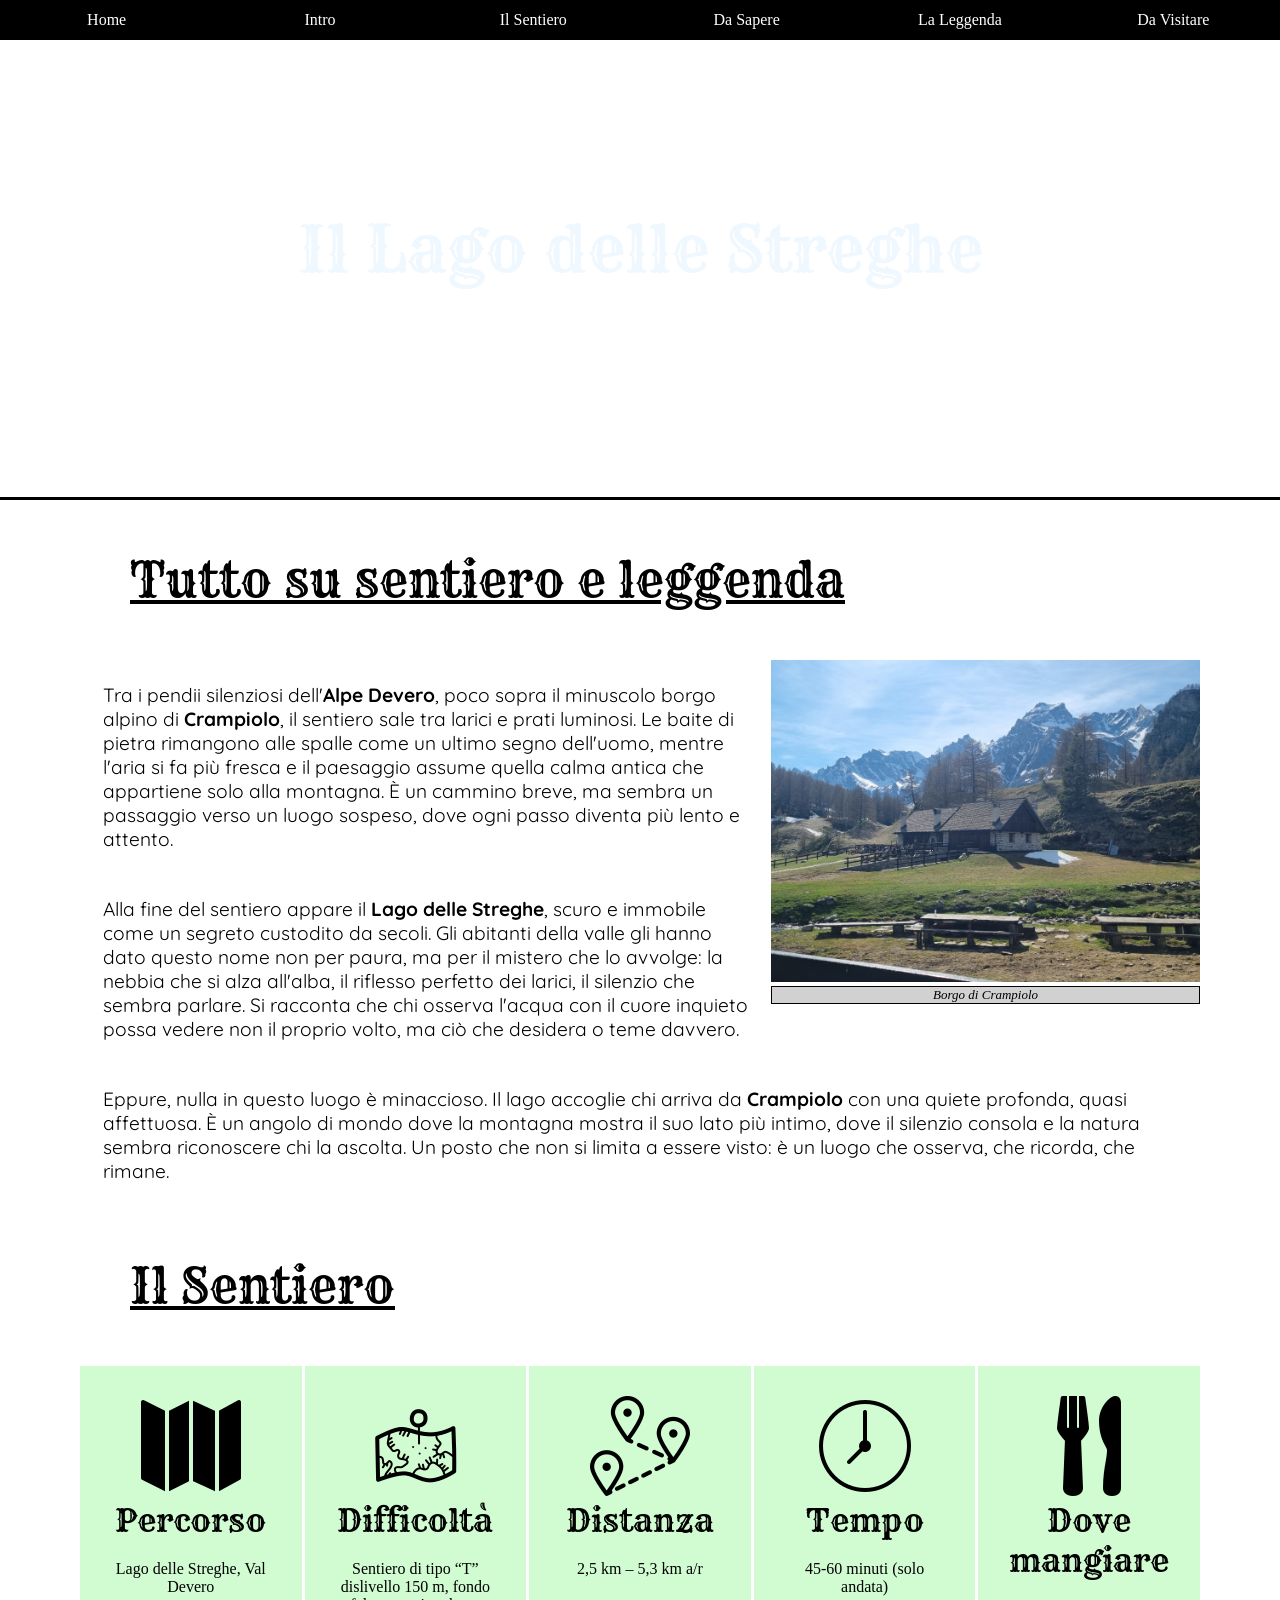
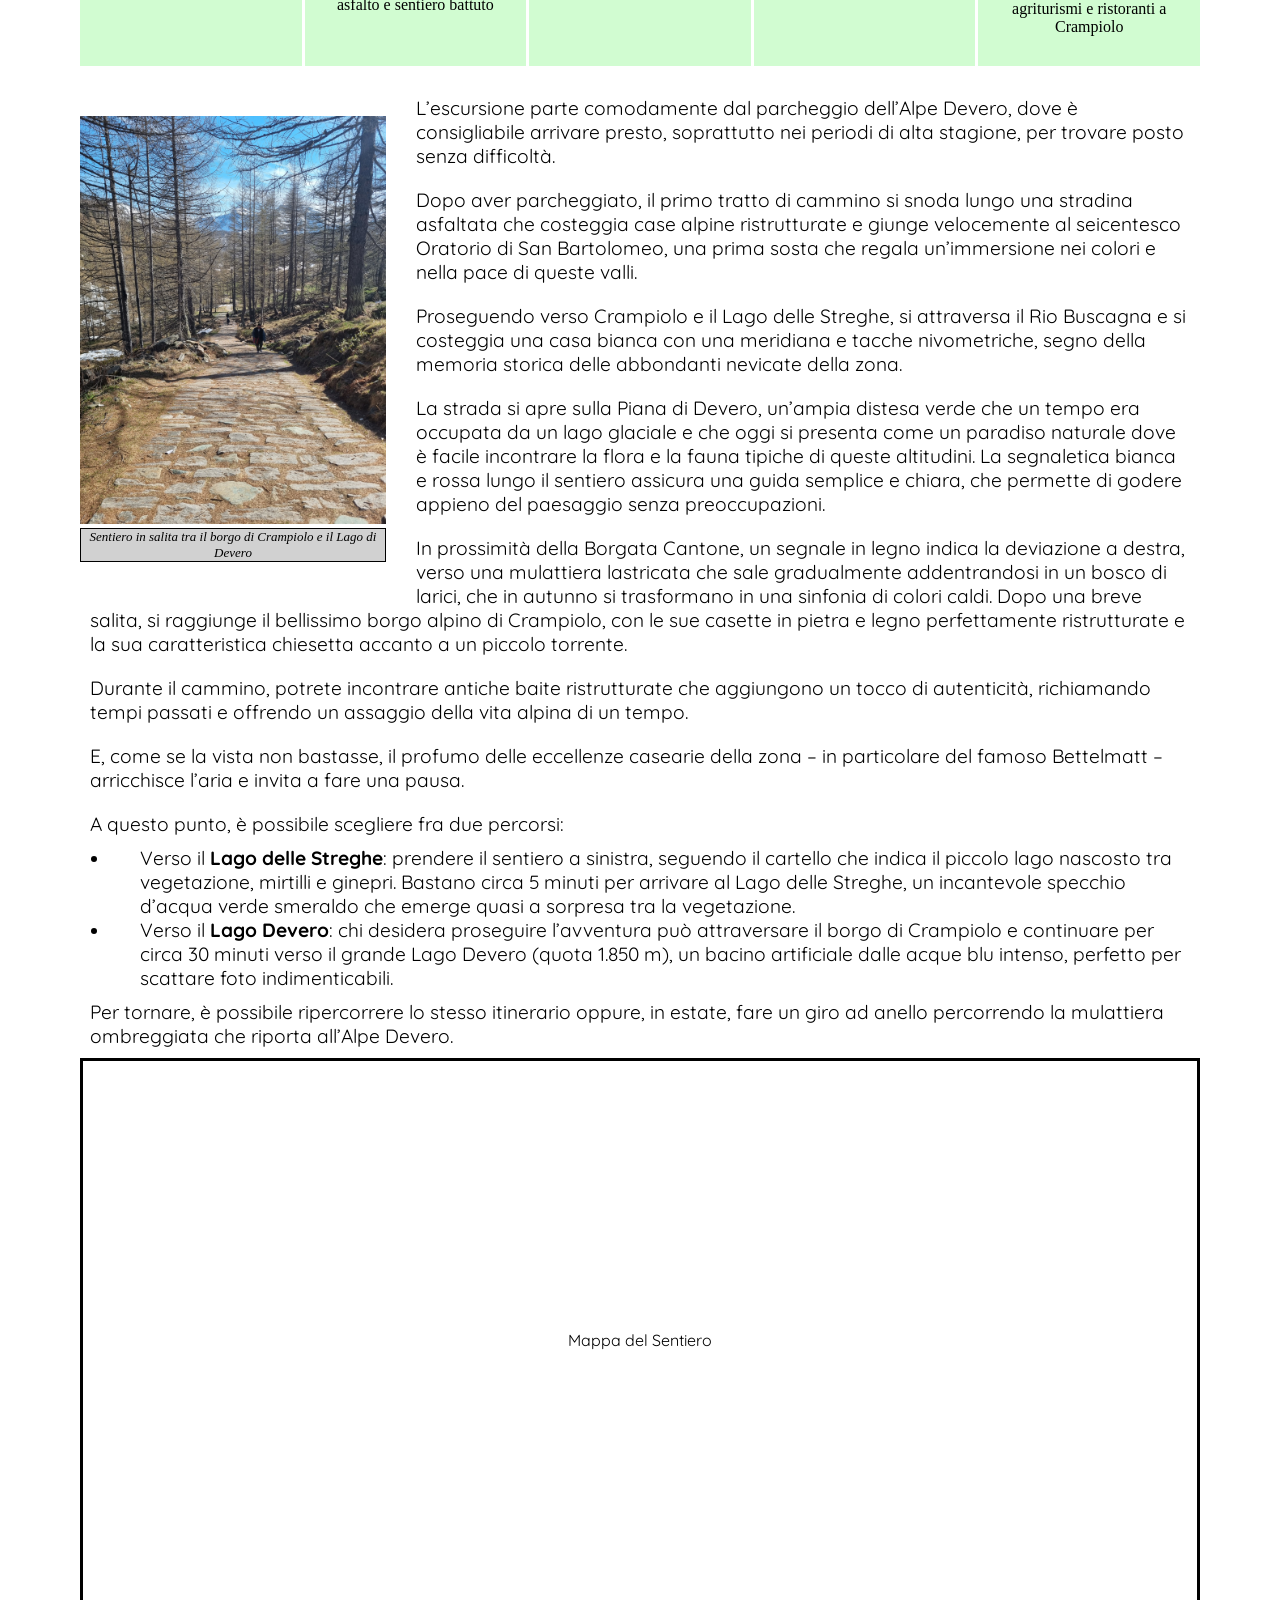
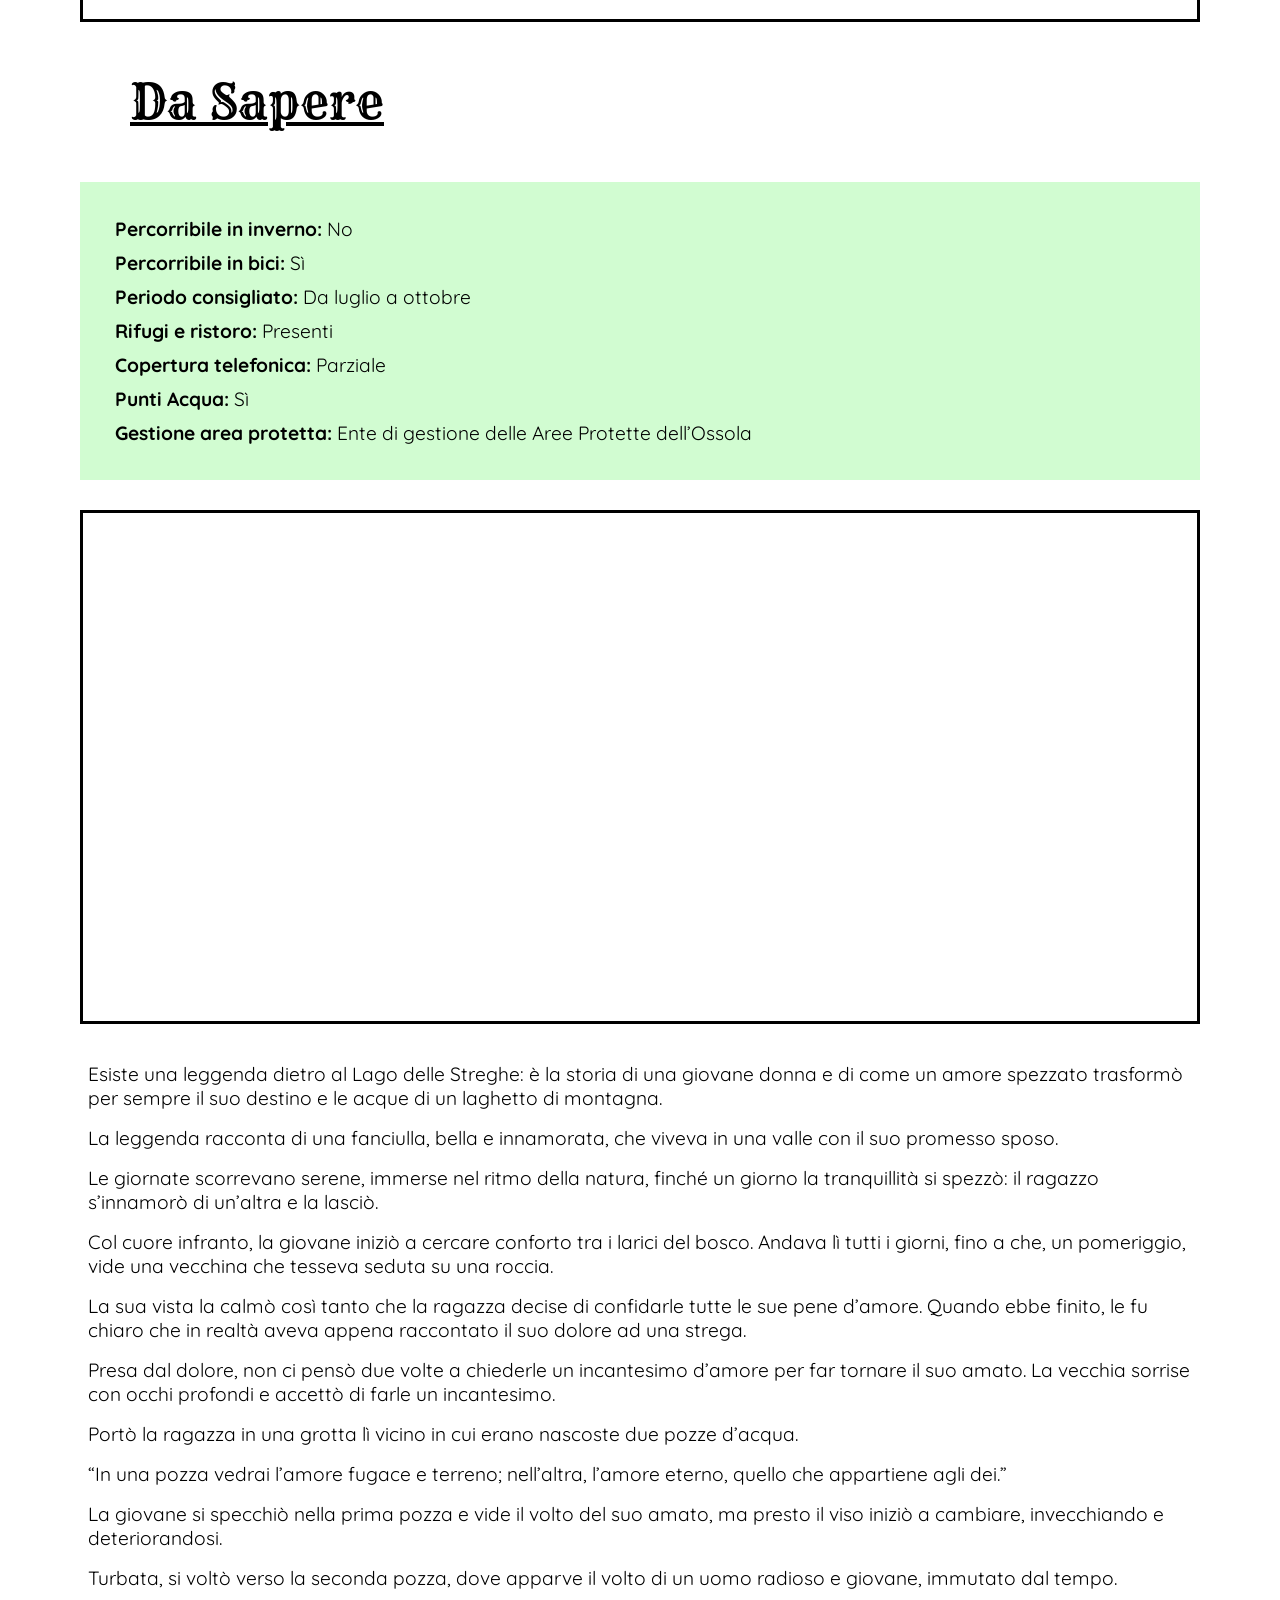
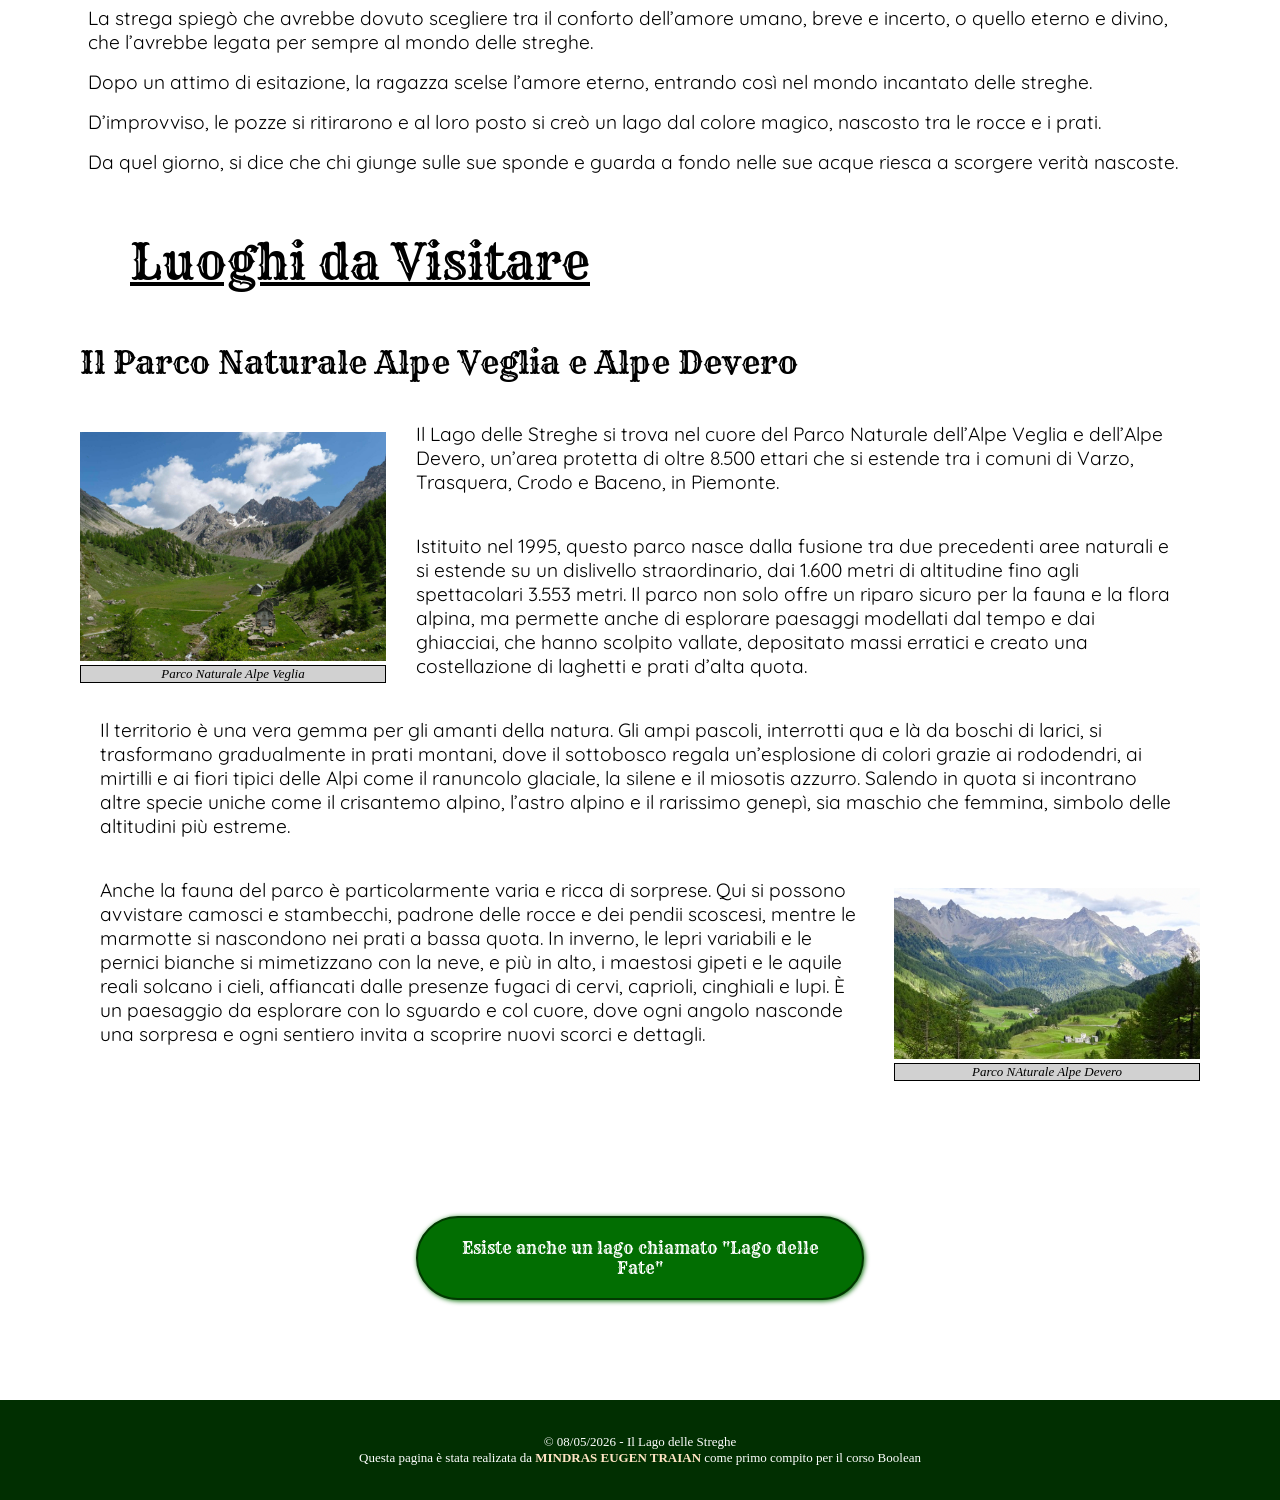
==== commit d24d956d: "refactor: adjust padding and width in form styles for better layout" ====
--- a/index.html
+++ b/index.html
@@ -1,5 +1,5 @@
 <!DOCTYPE html>
-<html lang="en">
+<html lang="it">
 <head>
     <meta charset="UTF-8">
     <meta name="viewport" content="width=device-width, initial-scale=1.0">
--- a/src/css/index.css
+++ b/src/css/index.css
@@ -1,4 +1,3 @@
-
 @charset "UTF-8";
 
 @import url('https://fonts.googleapis.com/css2?family=Quicksand&family=Rye&family=Vollkorn:ital@0;1&display=swap');
@@ -24,8 +23,11 @@
 
 
 header{
-    width: 100%;
-    height: 500px;
+    display:flex;
+    align-items: center;
+    justify-content: center;
+    width: 100%;
+    min-height: 500px;
     background-image: url("https://img.fotocommunity.com/alpe-devero-il-lago-delle-streghe-65bb159e-7246-434e-b939-e069057396de.jpg?height=1080");
     background-size: cover;
     background-repeat: no-repeat;
@@ -36,6 +38,7 @@
 
 nav{
     position: fixed;
+    display:block;
     top:0;
     left:0;
     width:100%;
@@ -72,7 +75,7 @@
 h1{
     text-align:center;
     color:aliceblue;
-    line-height: 450px;
+    /* line-height: 450px; */
     font-family: rye, cursive;
     font-size: 4rem;
     font-weight: 400;
@@ -355,3 +358,57 @@
 
 /* FOOTER */
 
+/* ////MEDIA QUERY//// */
+
+@media screen and (max-width:768px) {
+    
+    html{
+        font-size:12px;
+    }
+    .nav-list{
+        /* flex-direction: column; */
+        position: absolute;
+        top:0;
+        left:0;
+        /* gap:3px; */
+        max-width: 100%;
+        border-right: 1px solid white;
+    }
+    
+    header{
+        min-height: 500px;
+        background-position: center;
+        width: 100%;
+    }
+    h1{
+        font-size: 3rem;
+        padding: 4px
+    }
+    main{
+        padding: 4px;
+    }
+    h3{
+        padding: 10px;
+        text-align:center;
+        font-size: 1.5rem;
+    }
+    h2{
+        padding: 15px 0;
+        text-align:center;
+        font-size: 2rem;
+    }
+    #img-PNAD, #img-PNAV, figure#img-sentiero, #img-crampiolo{
+        float:none;
+        width: 100%;
+        padding: 15px 0;
+    }
+    footer p{
+        font-size: 0.8rem;
+    }
+    a.link_lagodellefate{
+        padding: 10px;
+        margin: 15px;
+    }
+}
+
+
